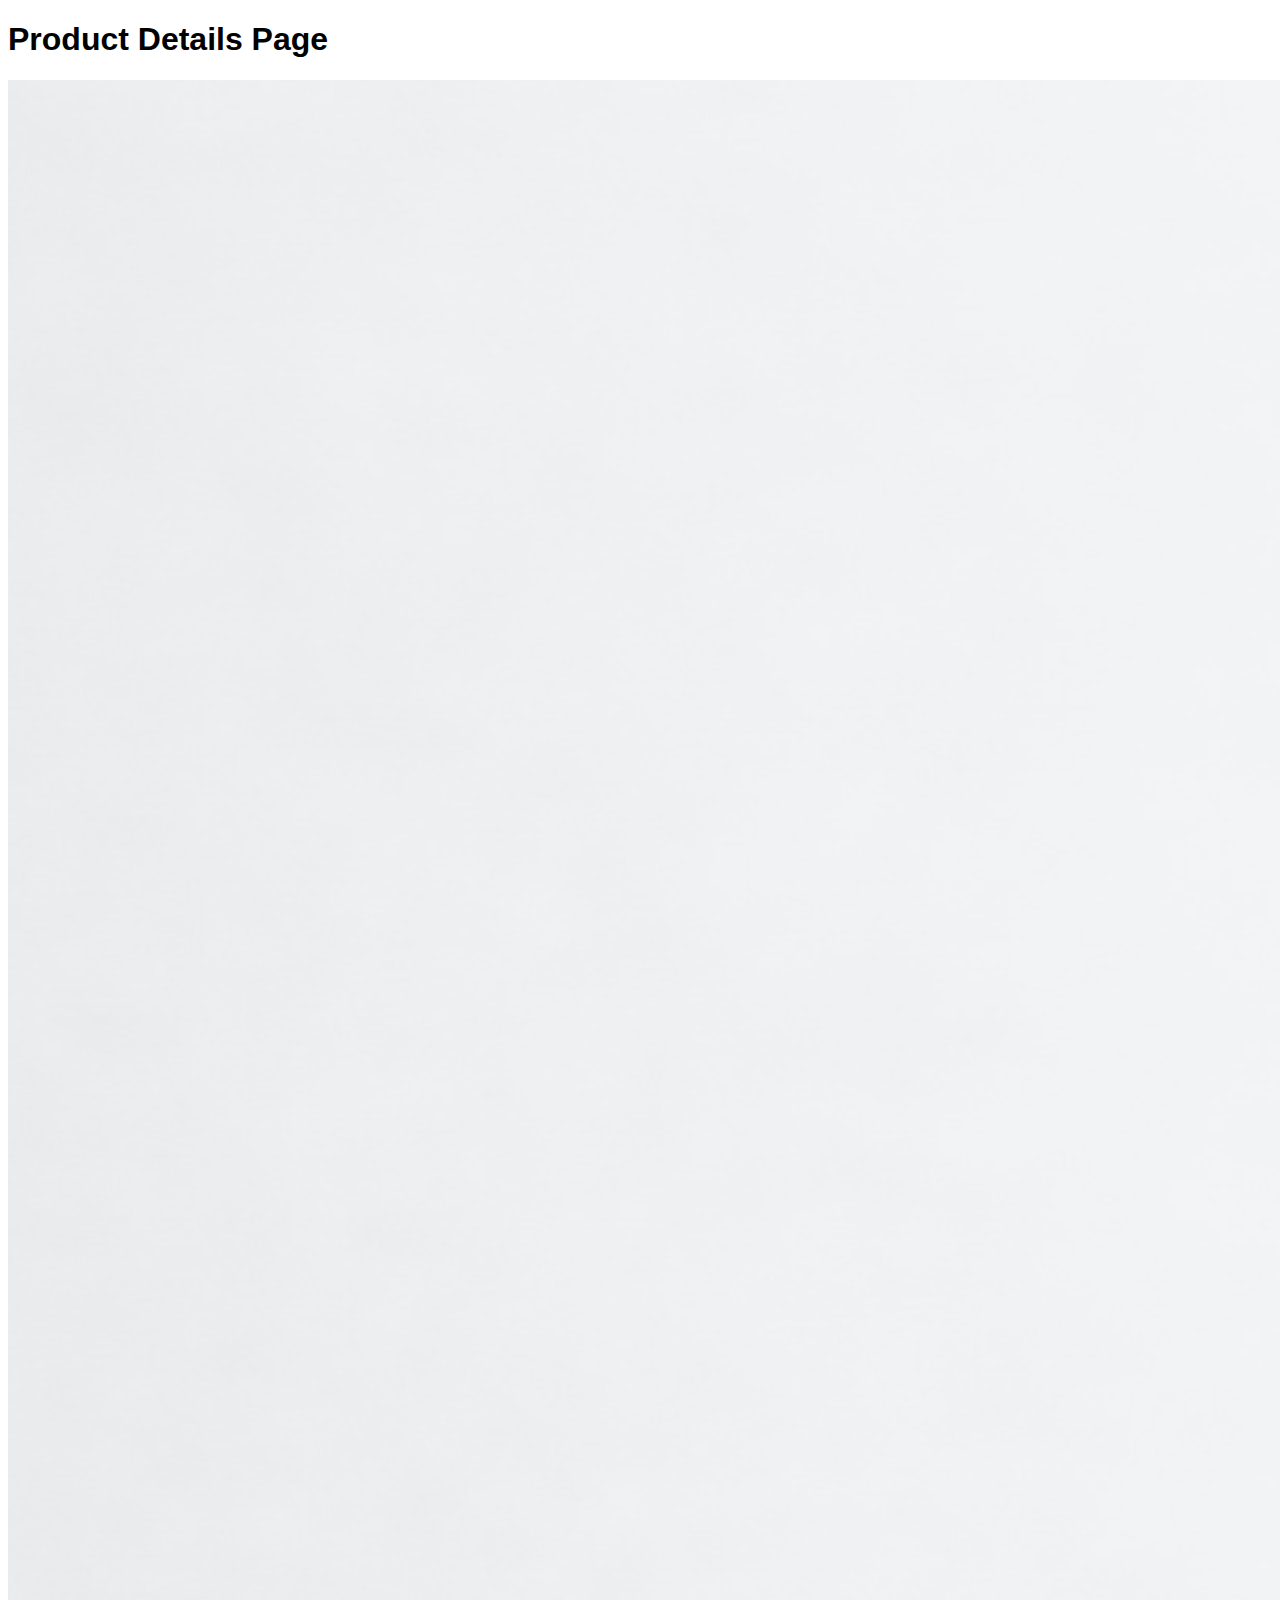
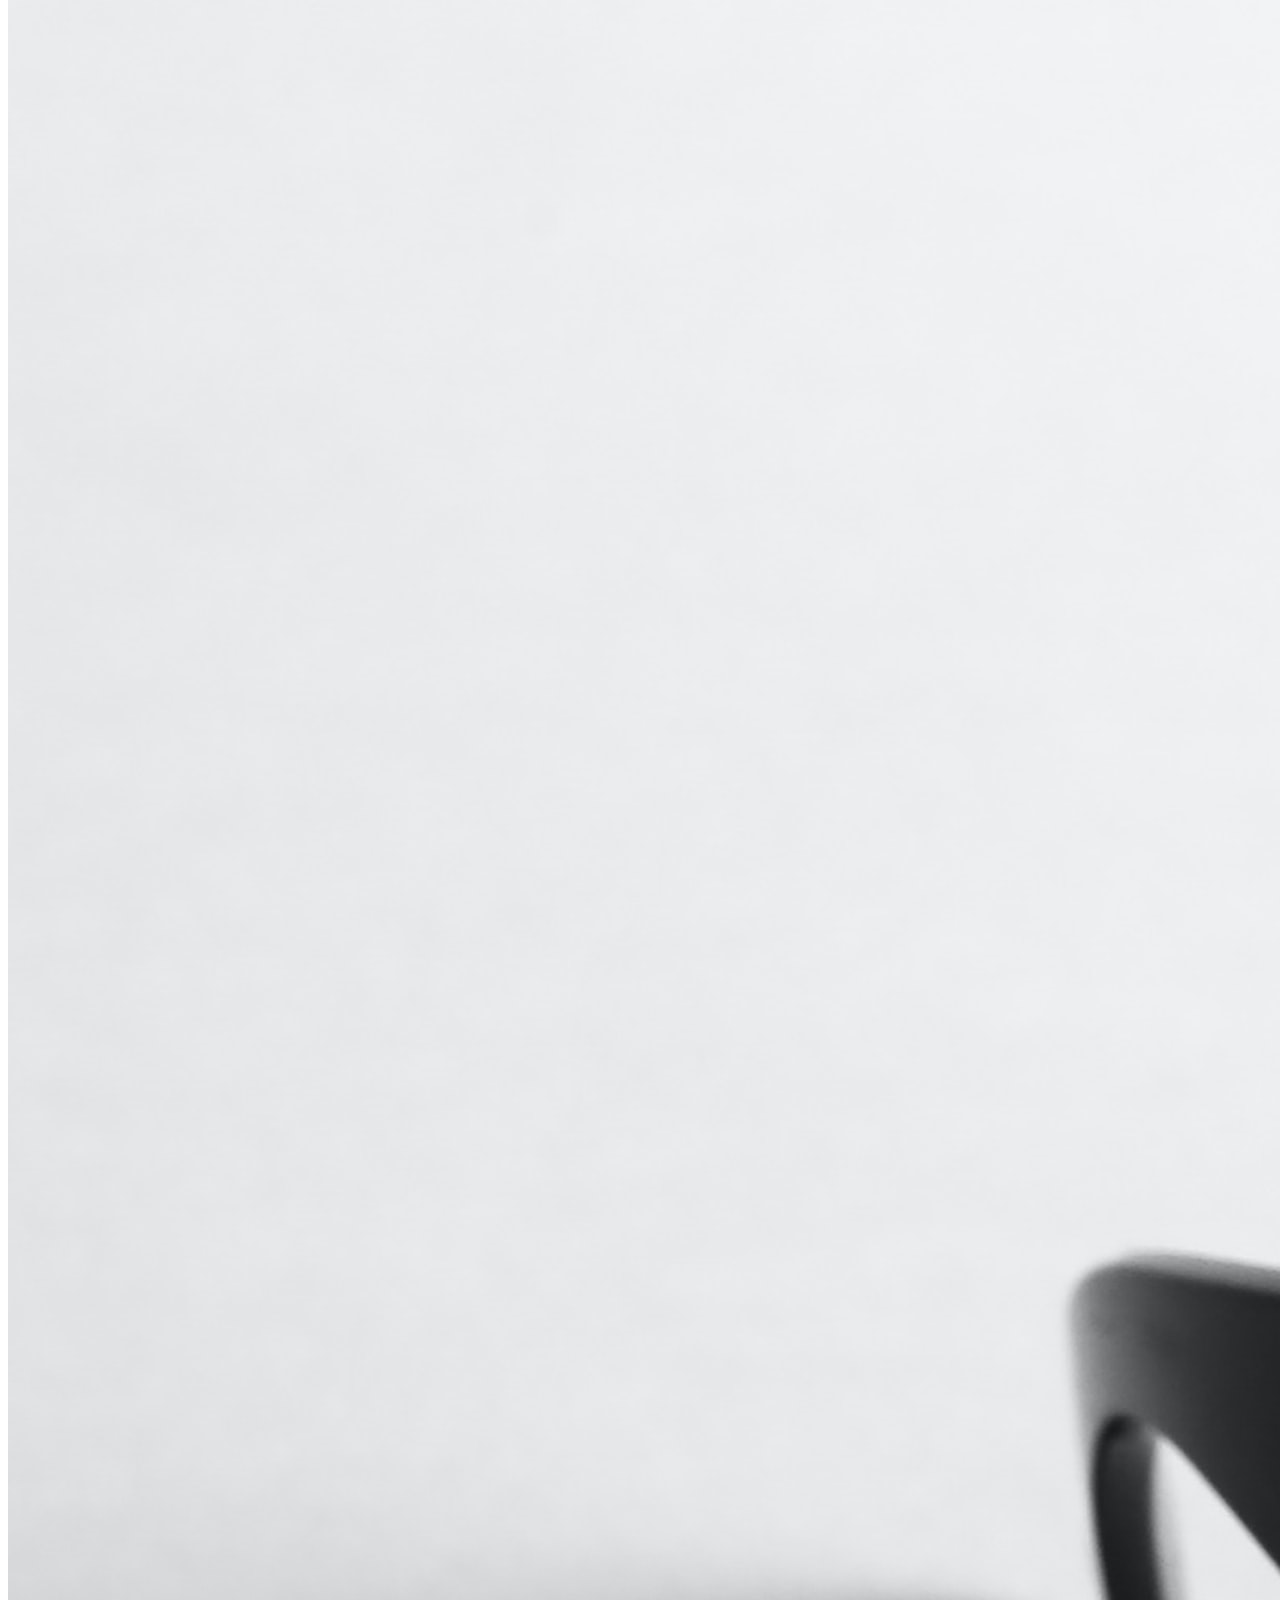
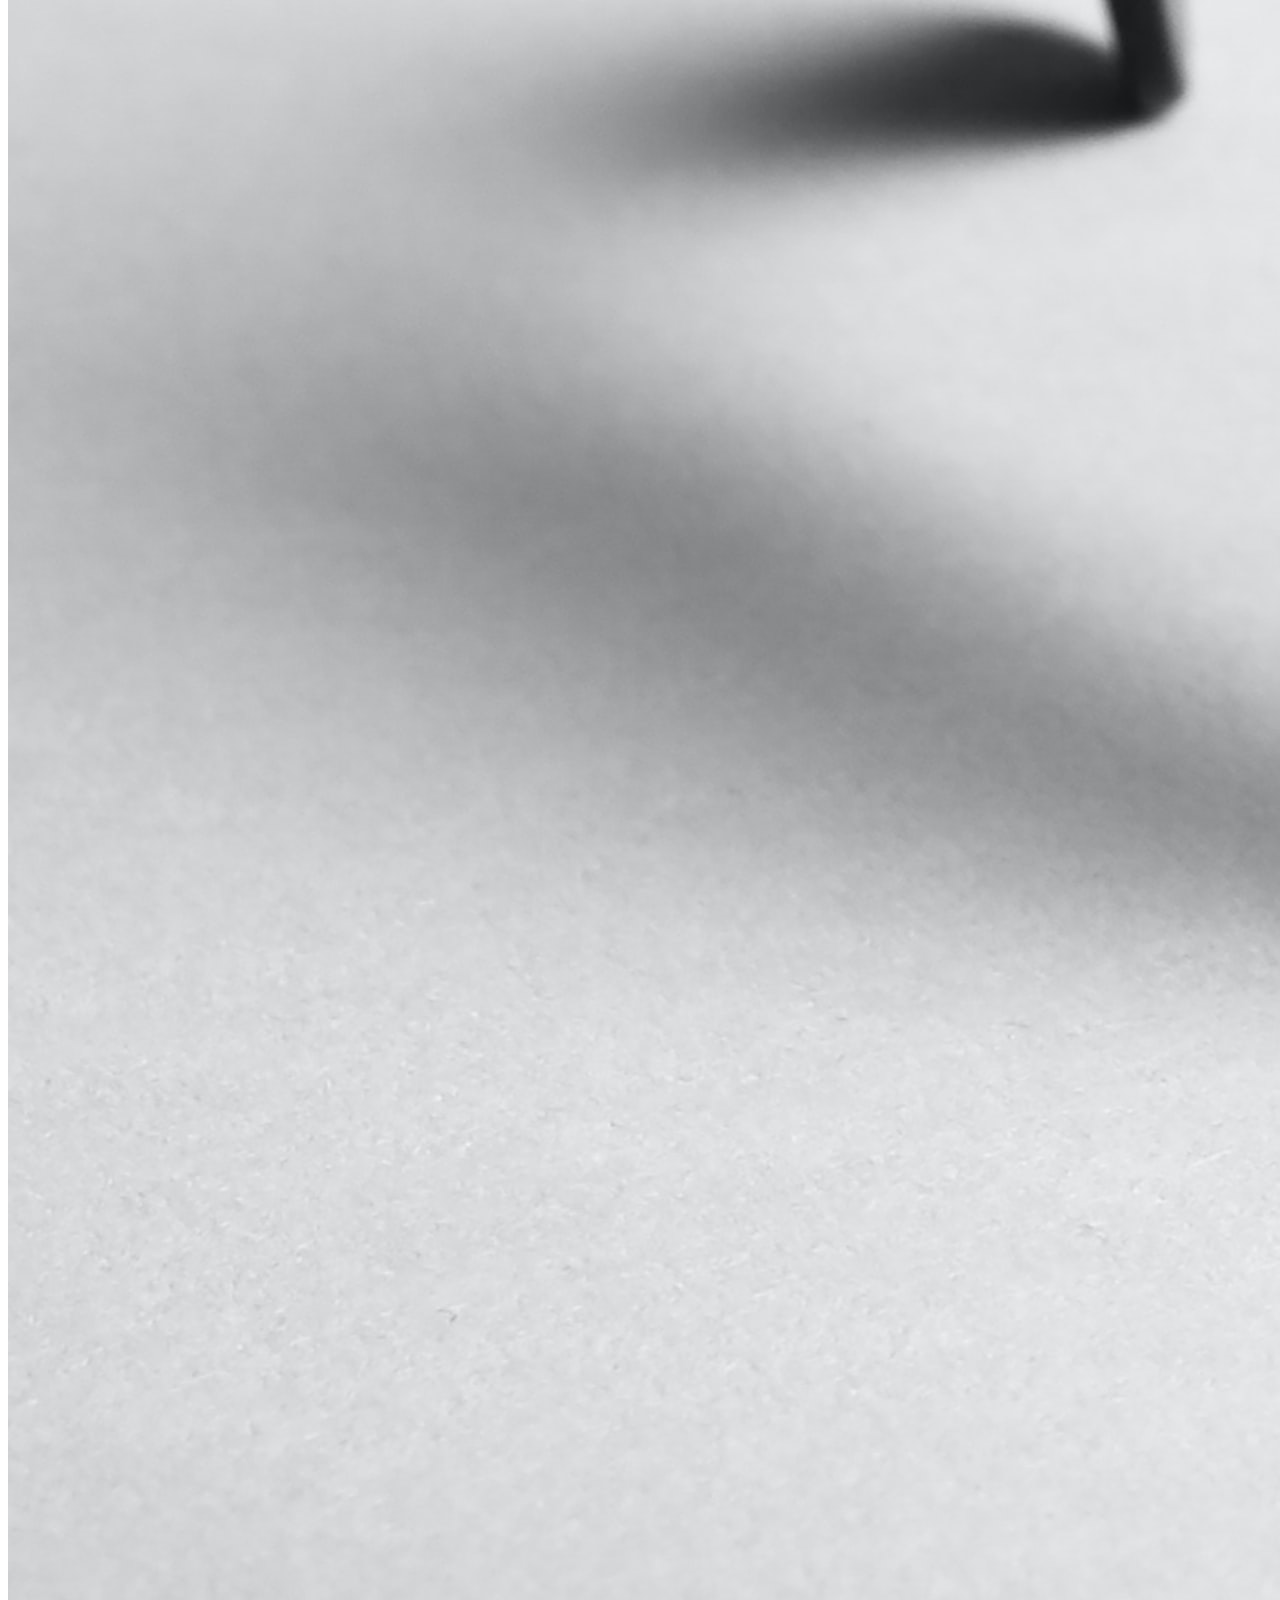
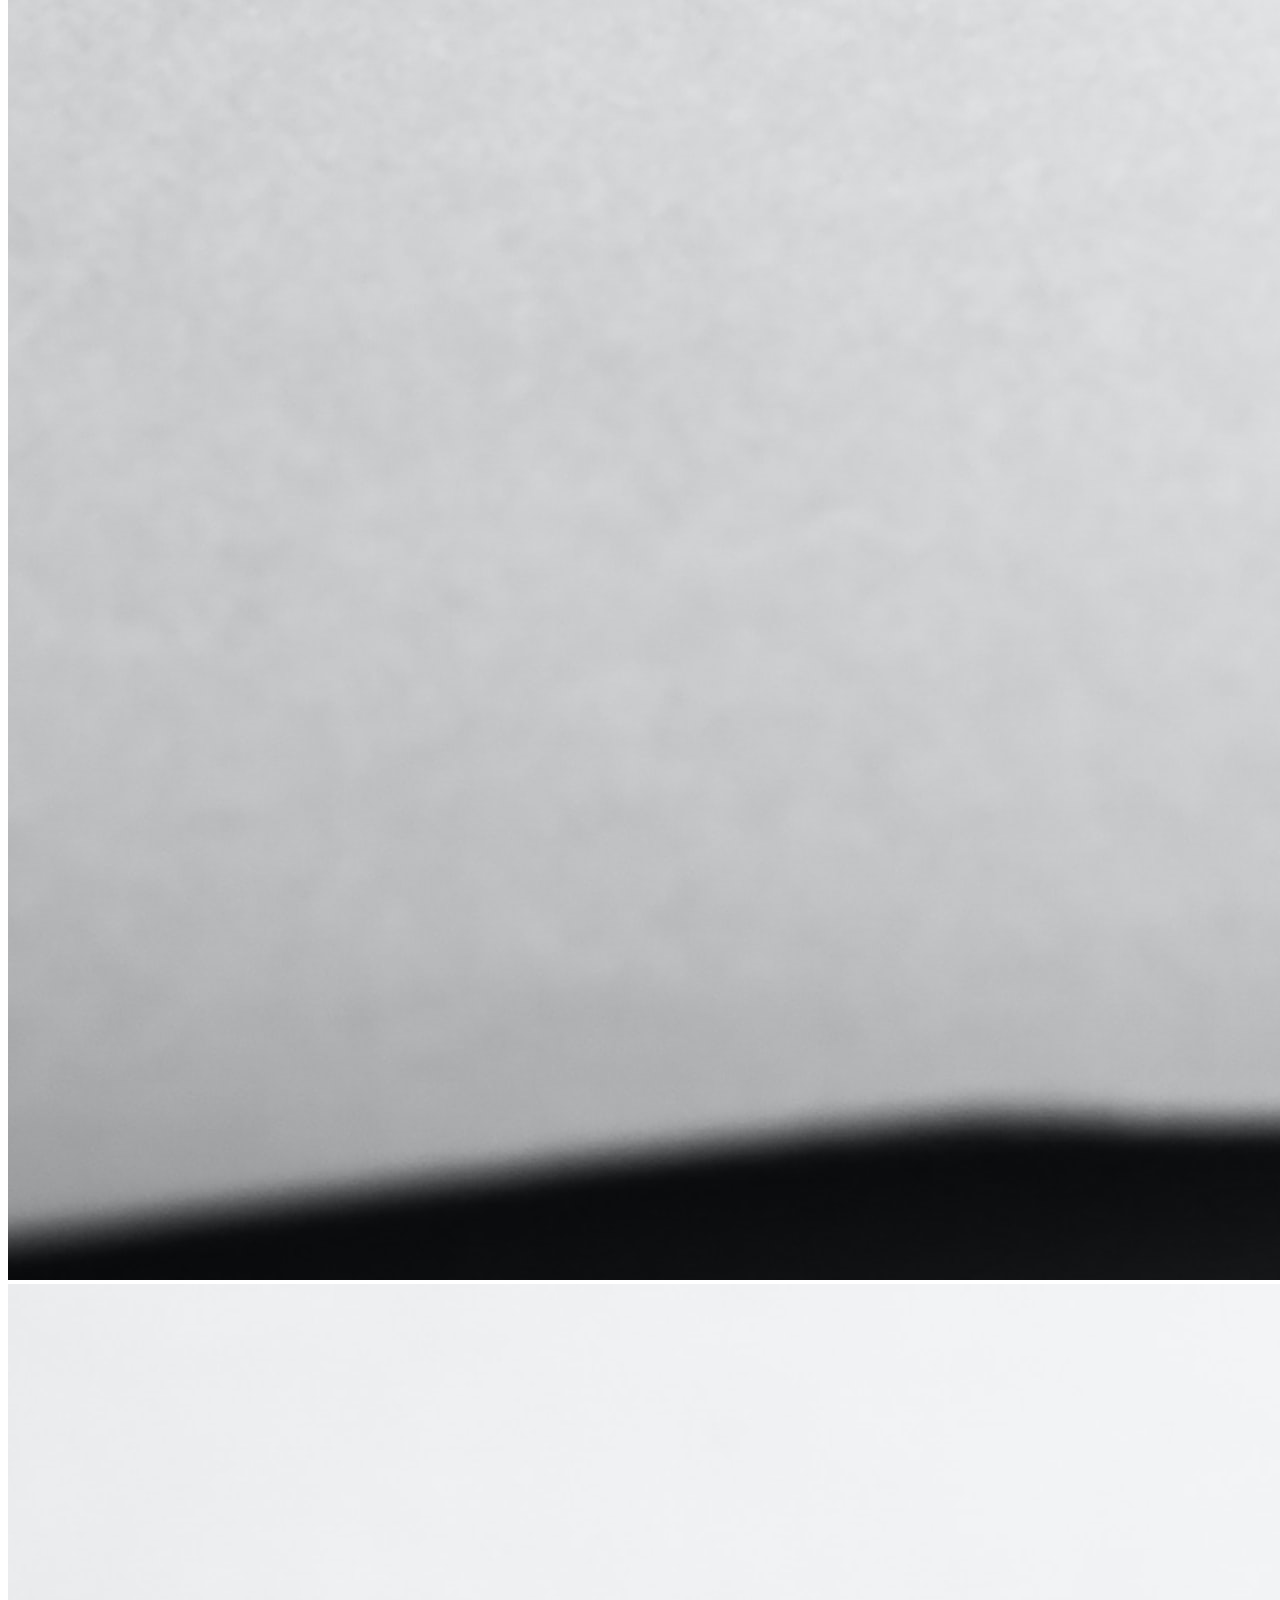
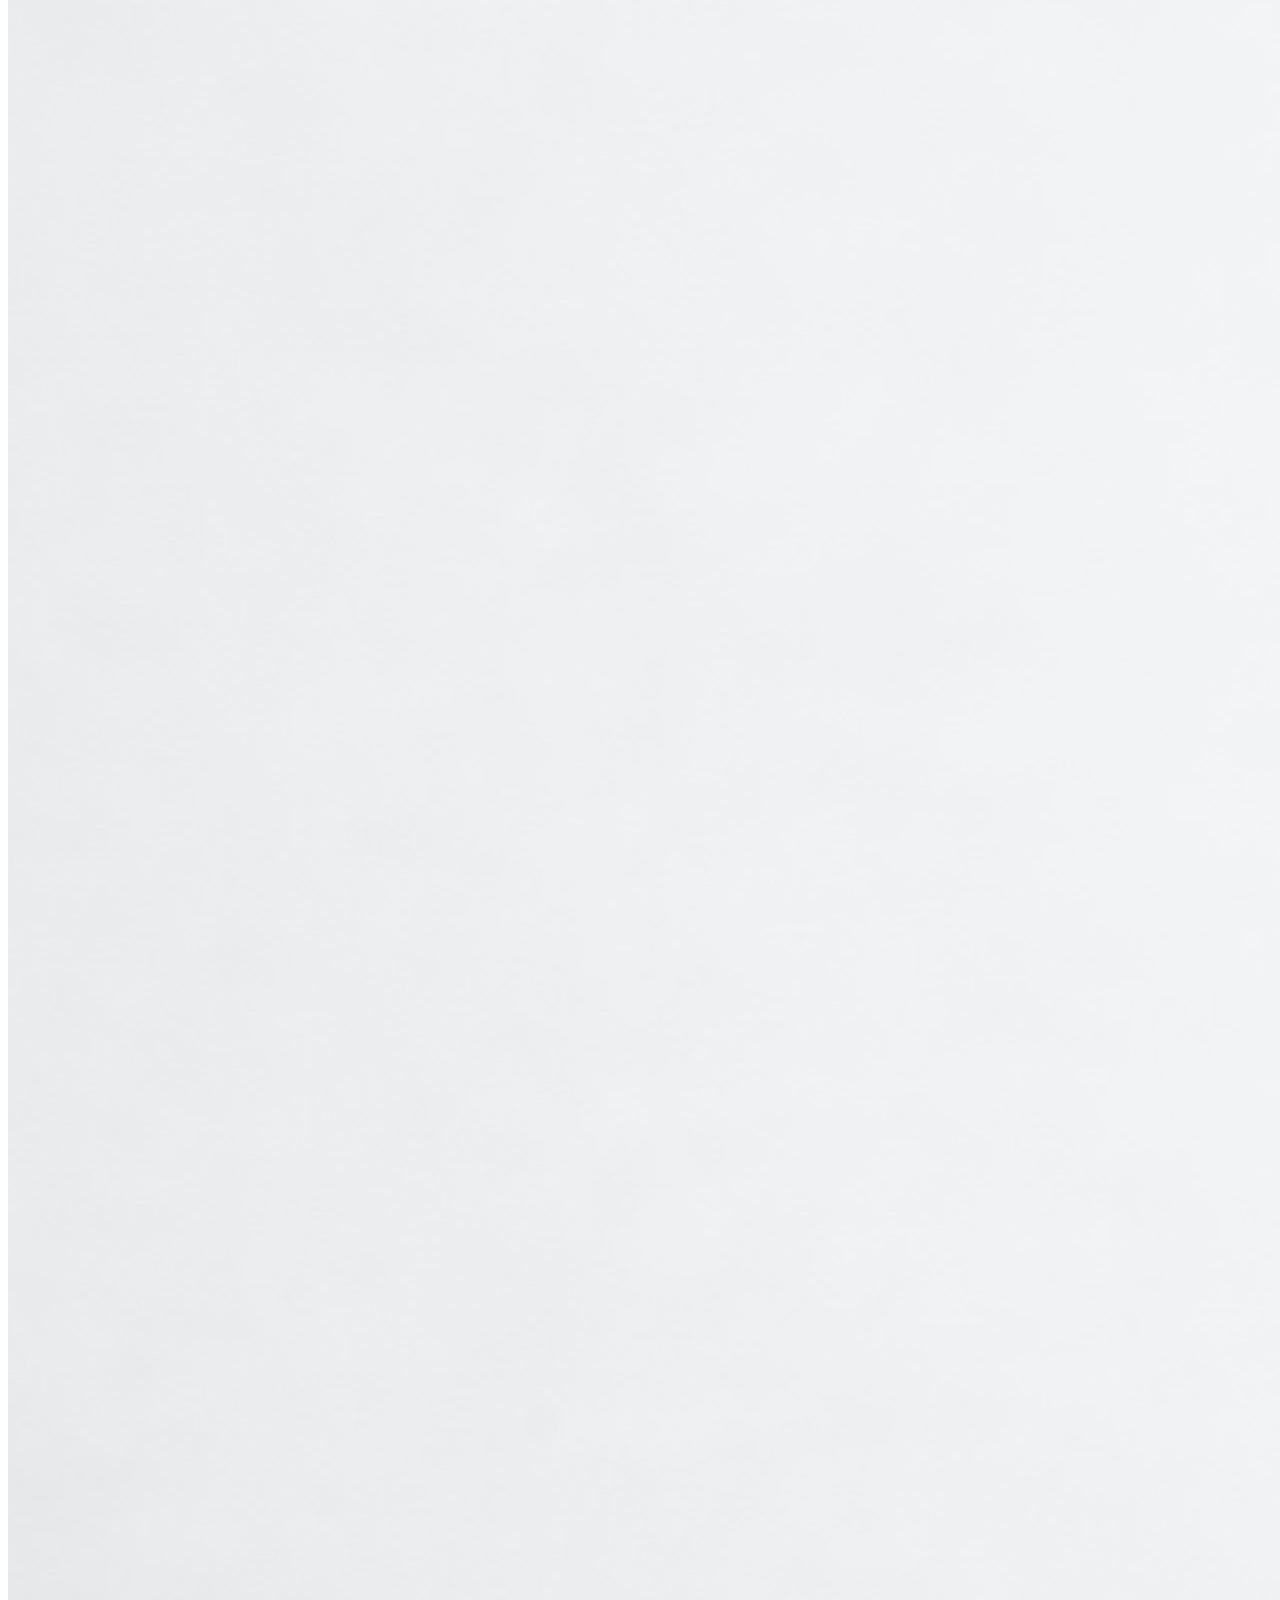
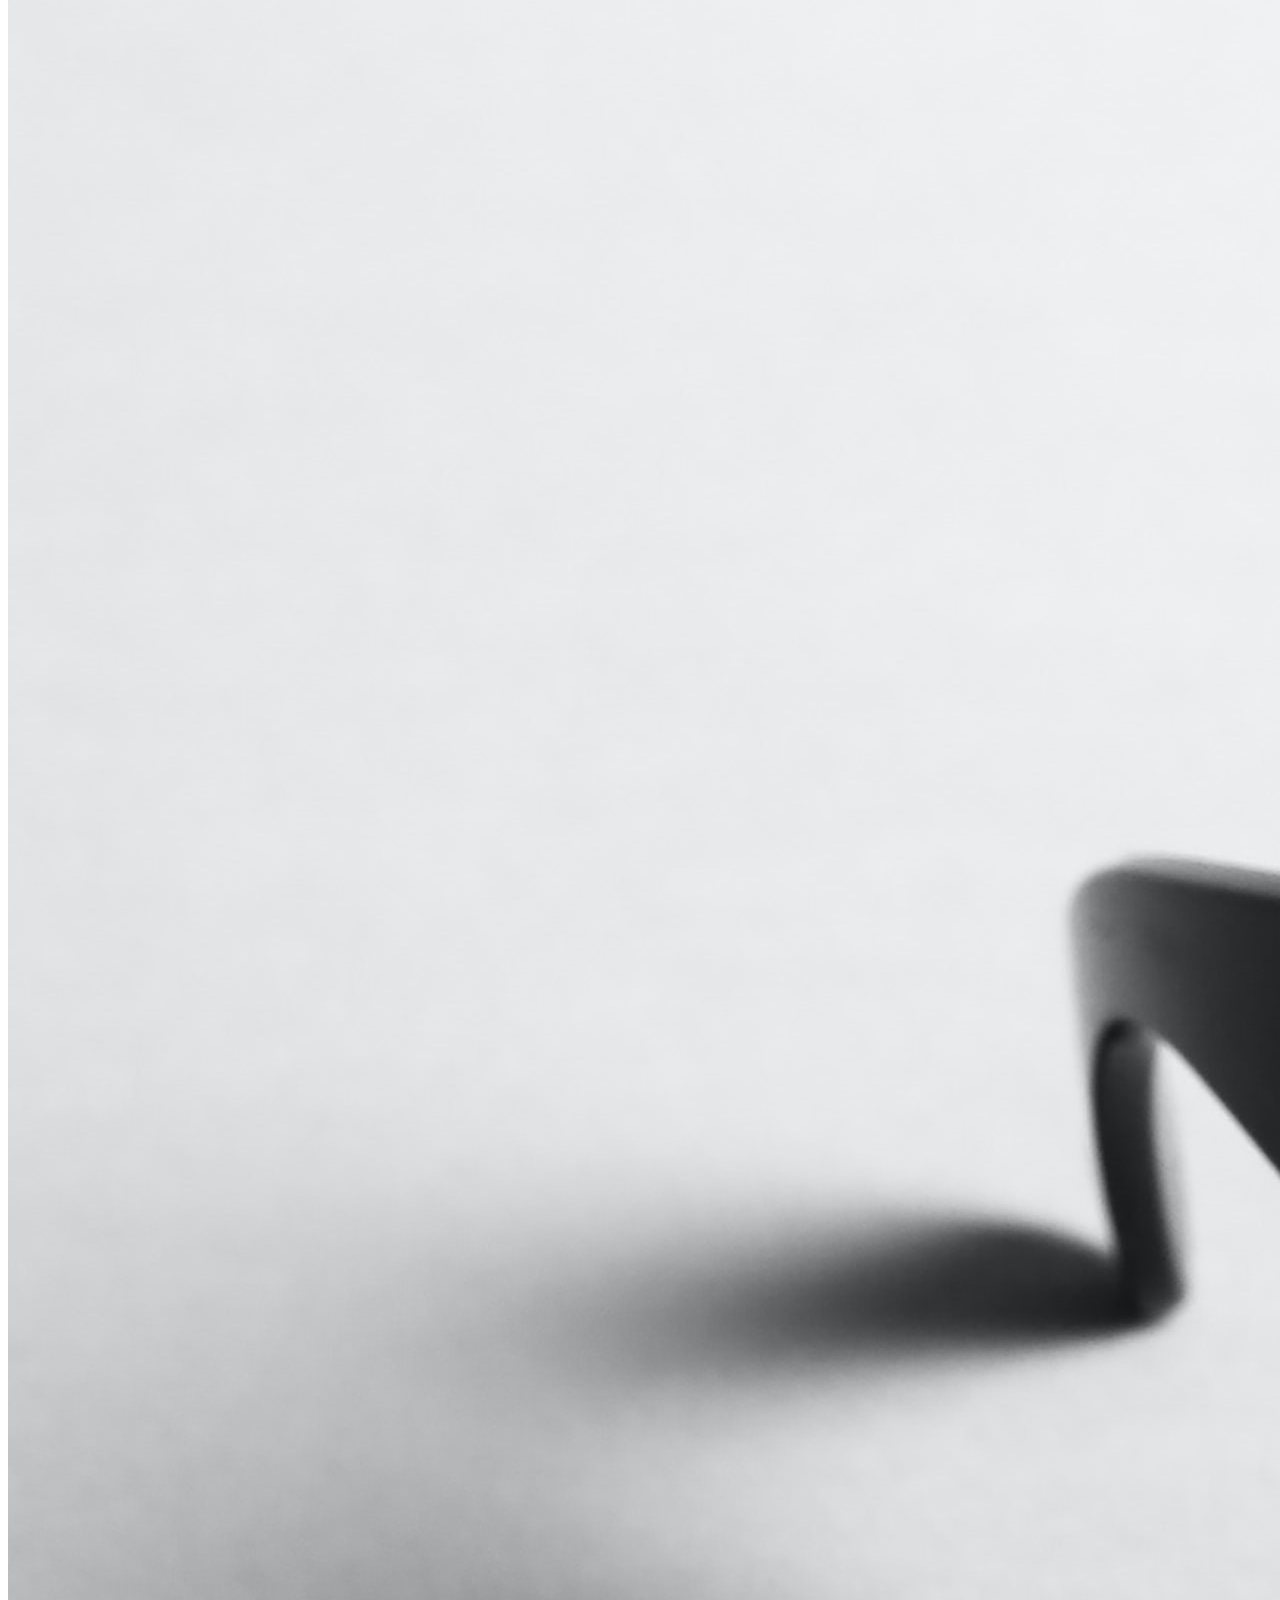
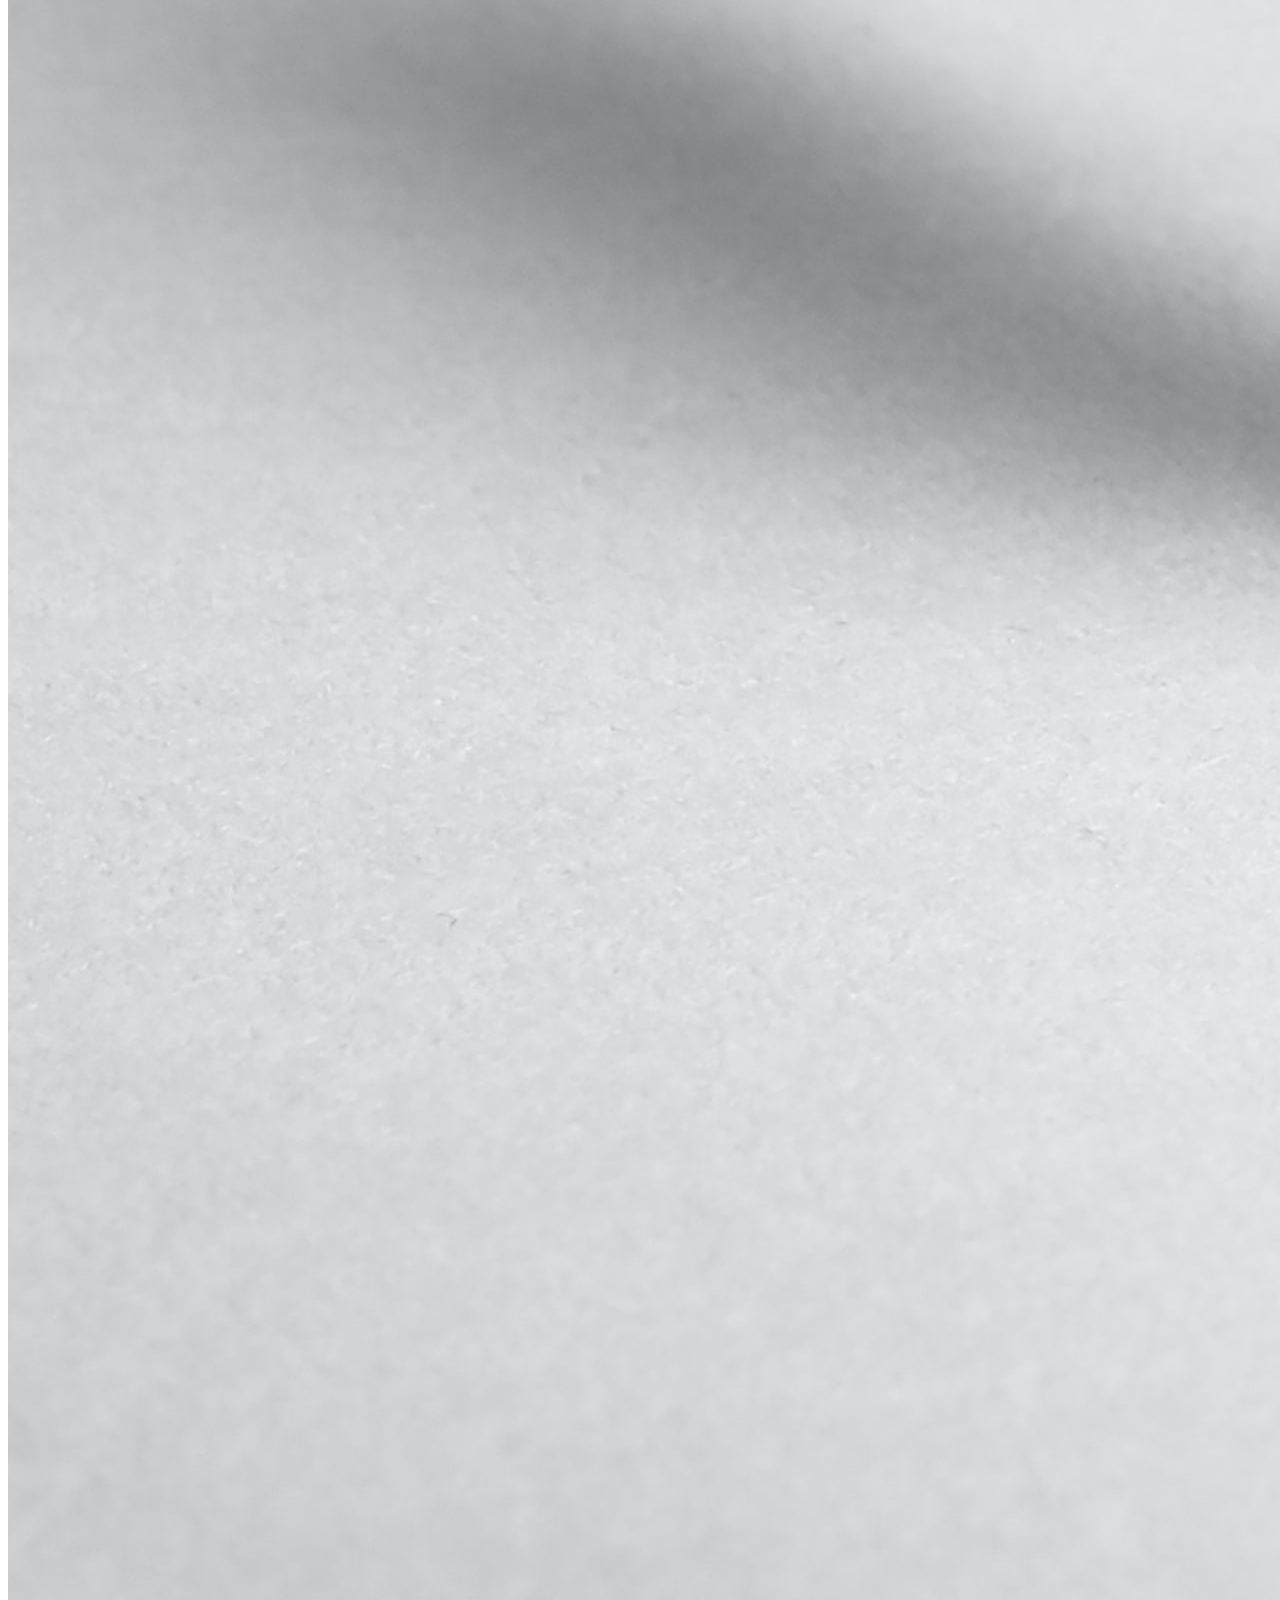
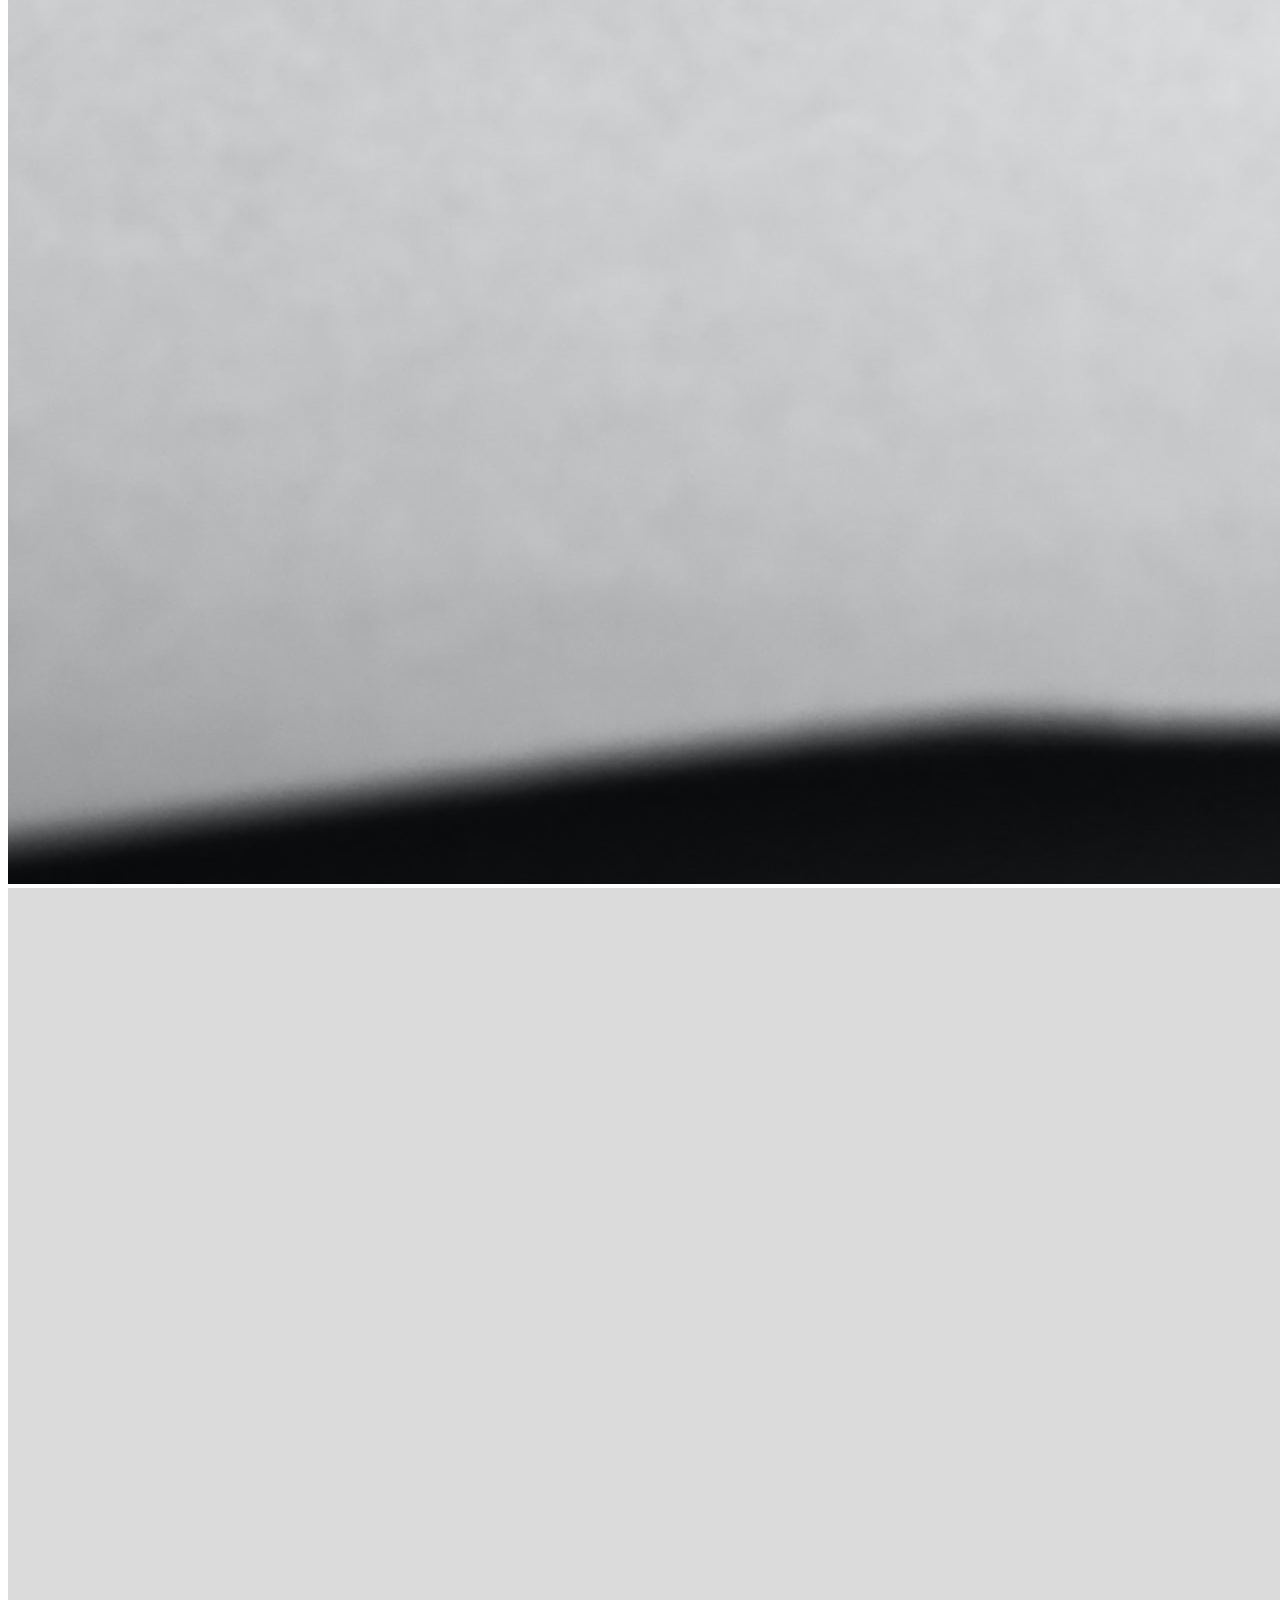
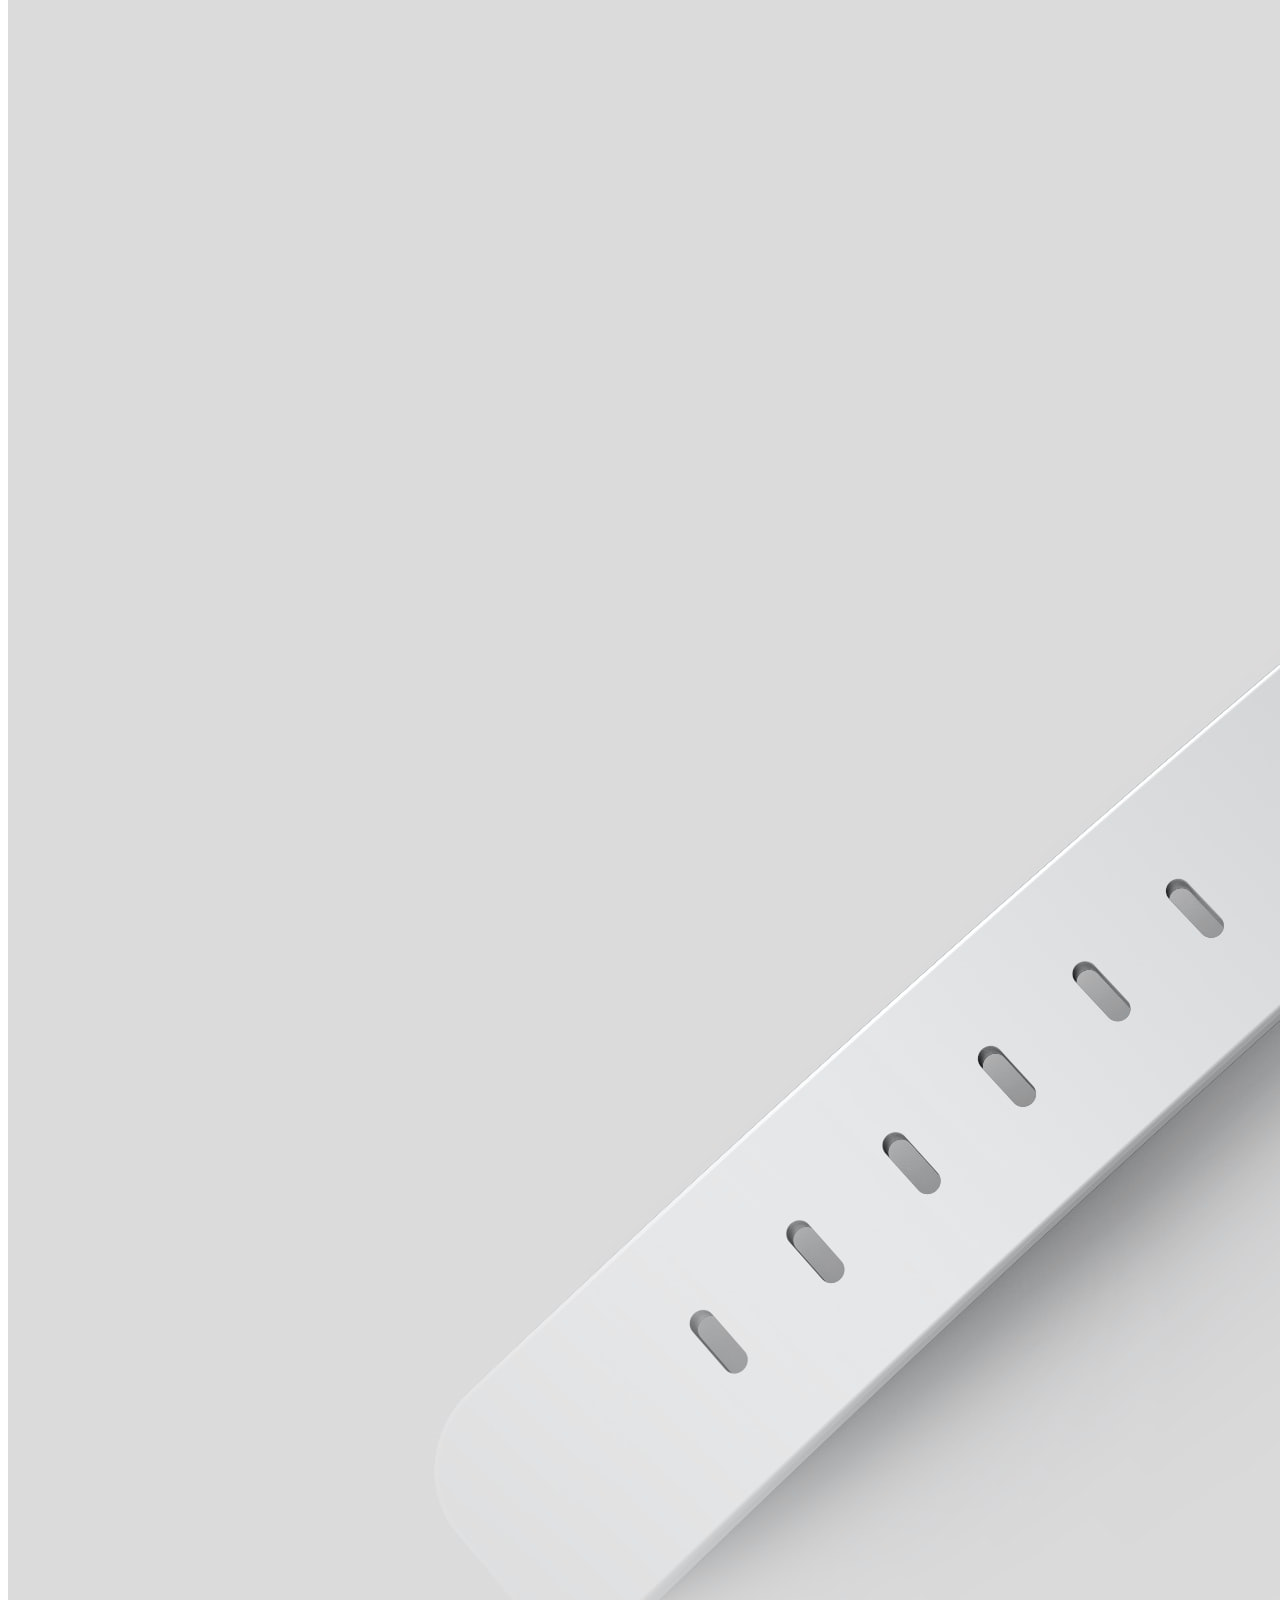
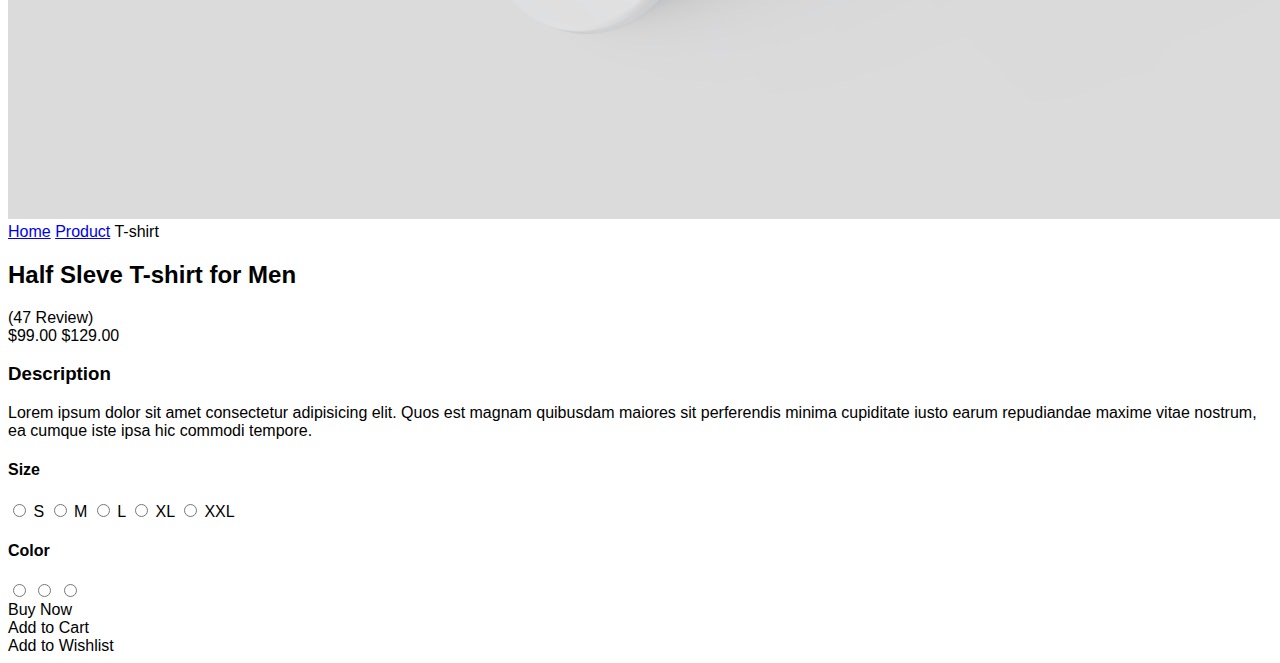
==== index.html @ 294a8d90 "project created" ====
<!DOCTYPE html>
<html>

<head>
  <meta charset="UTF-8" />
  <title>Product Details Page</title>
  <link rel="stylesheet" type="text/css" href="./assets/styles/main.css" />
</head>

<body>
  <header>
    <h1>Product Details Page</h1>
  </header>
  <!-- <main>
      <section class="images">
        <img src="./assets/images/sunglass.jpg" alt="Product 1 Image" />
        <img src="./assets/images/watch.jpg" alt="Product 2 Image" />
      </section>
      <section class="description">
        <h2>Product Description</h2>
        <p>
          Lorem ipsum dolor sit amet, consectetur adipiscing elit. Sed euismod
          euismod turpis in suscipit. Proin hendrerit, est ac faucibus accumsan,
          lorem est laoreet lectus, vitae facilisis quam massa id magna.
        </p>
      </section>
      <section class="reviews">
        <h2>Product Reviews</h2>
        <div id="reviews-container"></div>
        <form>
          <textarea id="review-input"></textarea>
          <button id="submit-review">Submit Review</button>
        </form>
      </section>
    </main>
    <section>
      <button class="open-button" onclick="openForm()">Chat</button> -->
  <!-- <button id="chat-button">Chat</button>
      <div class="chat-popup" id="myForm">
        <form action="/action_page.php" class="form-container">
          <h1>Chat</h1>

          <label for="msg"><b>Message</b></label>
          <textarea placeholder="Type message.." name="msg" required></textarea>

          <button type="submit" class="btn">Send</button>
          <button type="button" class="btn cancel" onclick="closeForm()">
            Close
          </button>
        </form>
      </div>
    </section>
    <footer>
      <button id="chat-button">Chat</button>
    </footer>  -->

  <body>
    <div class="container">
      <div class="single-product">
        <div class="row">
          <div class="col-6">
            <div class="product-image">
              <div class="product-image-main">
                <img src="./assets/images/sunglass.jpg" alt="" id="product-main-image">
              </div>
              <div class="product-image-slider">
                <img src="./assets/images/sunglass.jpg" alt="" class="image-list">
                <img src="./assets/images/watch.jpg" alt="" class="image-list">
            
              </div>
            </div>
          </div>
          <div class="col-6">
            <div class="breadcrumb">
              <span><a href="#">Home</a></span>
              <span><a href="#">Product</a></span>
              <span class="active">T-shirt</span>
            </div>

            <div class="product">
              <div class="product-title">
                <h2>Half Sleve T-shirt for Men</h2>
              </div>
              <div class="product-rating">
                <span><i class="bx bxs-star"></i></span>
                <span><i class="bx bxs-star"></i></span>
                <span><i class="bx bxs-star"></i></span>
                <span><i class="bx bxs-star"></i></span>
                <span><i class="bx bxs-star"></i></span>
                <span class="review">(47 Review)</span>
              </div>
              <div class="product-price">
                <span class="offer-price">$99.00</span>
                <span class="sale-price">$129.00</span>
              </div>

              <div class="product-details">
                <h3>Description</h3>
                <p>Lorem ipsum dolor sit amet consectetur adipisicing elit. Quos est magnam quibusdam maiores sit
                  perferendis minima cupiditate iusto earum repudiandae maxime vitae nostrum, ea cumque iste ipsa hic
                  commodi tempore.</p>
              </div>
              <div class="product-size">
                <h4>Size</h4>
                <div class="size-layout">
                  <input type="radio" name="size" value="S" id="1" class="size-input">
                  <label for="1" class="size">S</label>

                  <input type="radio" name="size" value="M" id="2" class="size-input">
                  <label for="2" class="size">M</label>

                  <input type="radio" name="size" value="L" id="3" class="size-input">
                  <label for="3" class="size">L</label>

                  <input type="radio" name="size" value="XL" id="4" class="size-input">
                  <label for="4" class="size">XL</label>

                  <input type="radio" name="size" value="XXL" id="5" class="size-input">
                  <label for="5" class="size">XXL</label>
                </div>
              </div>
              <div class="product-color">
                <h4>Color</h4>
                <div class="color-layout">
                  <input type="radio" name="color" value="black" class="color-input">
                  <label for="black" class="black"></label>
                  <input type="radio" name="color" value="red" class="color-input">
                  <label for="red" class="red"></label>

                  <input type="radio" name="color" value="blue" class="color-input">
                  <label for="blue" class="blue"></label>
                </div>
              </div>
              <span class="divider"></span>

              <div class="product-btn-group">
                <div class="button buy-now"><i class='bx bxs-zap'></i> Buy Now</div>
                <div class="button add-cart"><i class='bx bxs-cart'></i> Add to Cart</div>
                <div class="button heart"><i class='bx bxs-heart'></i> Add to Wishlist</div>
              </div>
            </div>
          </div>
        </div>
      </div>
    </div>
    <script src="./src/scripts/main.js"></script>
    <!-- <script>
      function openForm() {
        document.getElementById("myForm").style.display = "block";
      }

      function closeForm() {
        document.getElementById("myForm").style.display = "none";
      }
    </script> -->
  </body>

</html>
---- assets/styles/main.css ----
.images {
  display: flex;

  justify-content: space-between;
}

.images img {
  width: 45%;
  object-fit: cover;
}

.reviews {
  margin-top: 50px;
}
#review-input {
  width: 350px;
}
#chat-button {
  position: fixed;
  bottom: 20px;
  right: 20px;
}

body {
  font-family: Arial, Helvetica, sans-serif;
}
* {
  box-sizing: border-box;
}

/* Button used to open the chat form - fixed at the bottom of the page */
.open-button {
  background-color: #555;
  color: white;
  padding: 16px 20px;
  border: none;
  cursor: pointer;
  opacity: 0.8;
  position: fixed;
  bottom: 23px;
  right: 28px;
  width: 280px;
}

/* The popup chat - hidden by default */
.chat-popup {
  display: none;
  position: fixed;
  bottom: 0;
  right: 15px;
  border: 3px solid #f1f1f1;
  z-index: 9;
}

/* Add styles to the form container */
.form-container {
  max-width: 300px;
  padding: 10px;
  background-color: white;
}

/* Full-width textarea */
.form-container textarea {
  width: 100%;
  padding: 15px;
  margin: 5px 0 22px 0;
  border: none;
  background: #f1f1f1;
  resize: none;
  min-height: 200px;
}

/* When the textarea gets focus, do something */
.form-container textarea:focus {
  background-color: #ddd;
  outline: none;
}

/* Set a style for the submit/send button */
.form-container .btn {
  background-color: #04aa6d;
  color: white;
  padding: 16px 20px;
  border: none;
  cursor: pointer;
  width: 100%;
  margin-bottom: 10px;
  opacity: 0.8;
}

/* Add a red background color to the cancel button */
.form-container .cancel {
  background-color: red;
}

/* Add some hover effects to buttons */
.form-container .btn:hover,
.open-button:hover {
  opacity: 1;
}
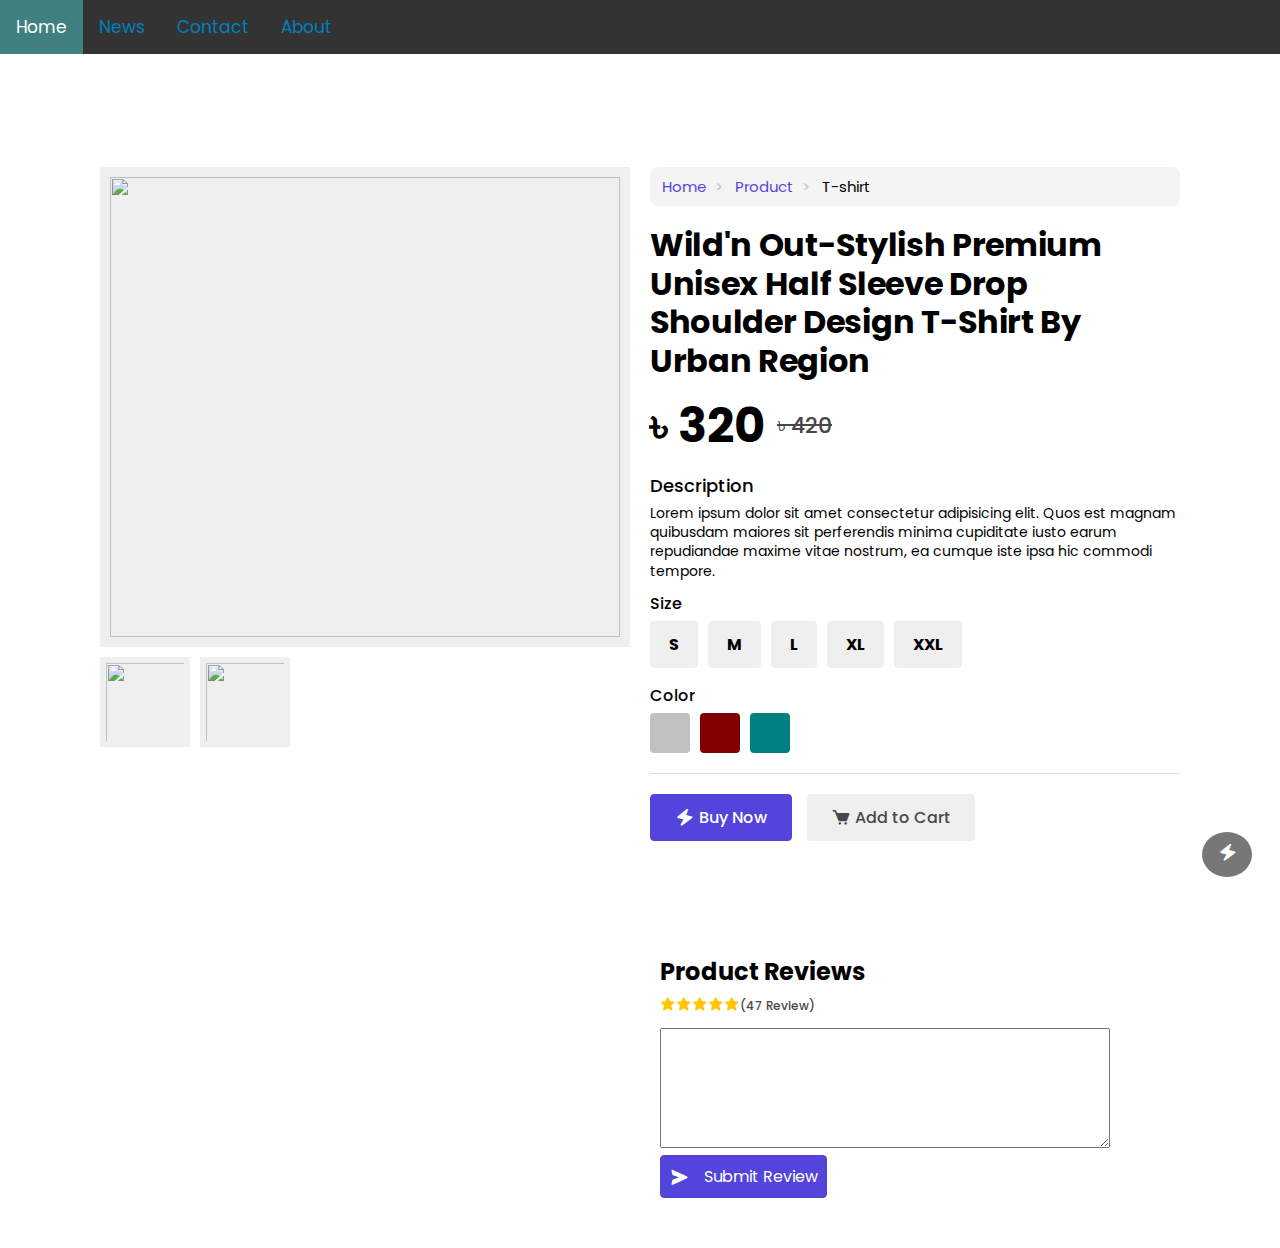
==== commit 2e1ccea0: "review chat and dashboard added" ====
--- a/index.html
+++ b/index.html
@@ -1,158 +1,225 @@
 <!DOCTYPE html>
 <html>
-
-<head>
-  <meta charset="UTF-8" />
-  <title>Product Details Page</title>
-  <link rel="stylesheet" type="text/css" href="./assets/styles/main.css" />
-</head>
-
-<body>
-  <header>
-    <h1>Product Details Page</h1>
-  </header>
-  <!-- <main>
-      <section class="images">
-        <img src="./assets/images/sunglass.jpg" alt="Product 1 Image" />
-        <img src="./assets/images/watch.jpg" alt="Product 2 Image" />
-      </section>
-      <section class="description">
-        <h2>Product Description</h2>
-        <p>
-          Lorem ipsum dolor sit amet, consectetur adipiscing elit. Sed euismod
-          euismod turpis in suscipit. Proin hendrerit, est ac faucibus accumsan,
-          lorem est laoreet lectus, vitae facilisis quam massa id magna.
-        </p>
-      </section>
-      <section class="reviews">
-        <h2>Product Reviews</h2>
-        <div id="reviews-container"></div>
-        <form>
-          <textarea id="review-input"></textarea>
-          <button id="submit-review">Submit Review</button>
-        </form>
-      </section>
-    </main>
-    <section>
-      <button class="open-button" onclick="openForm()">Chat</button> -->
-  <!-- <button id="chat-button">Chat</button>
-      <div class="chat-popup" id="myForm">
-        <form action="/action_page.php" class="form-container">
-          <h1>Chat</h1>
-
-          <label for="msg"><b>Message</b></label>
-          <textarea placeholder="Type message.." name="msg" required></textarea>
-
-          <button type="submit" class="btn">Send</button>
-          <button type="button" class="btn cancel" onclick="closeForm()">
-            Close
-          </button>
-        </form>
+  <head>
+    <meta charset="UTF-8" />
+    <title>Product Details Page</title>
+    <link rel="stylesheet" type="text/css" href="./assets/styles/main.css" />
+    <link rel="stylesheet" type="text/css" href="./assets/styles/navbar.css" />
+  
+    <link rel="stylesheet" type="text/css" href="./assets/styles/chatbot.css" />
+    <link
+      href="https://unpkg.com/boxicons@2.1.2/css/boxicons.min.css"
+      rel="stylesheet"
+    />
+  </head>
+
+  <body>
+    <header>
+      <div class="topnav">
+        <a class="active" href="#home">Home</a>
+        <a href="#news">News</a>
+        <a href="#contact">Contact</a>
+        <a href="#about">About</a>
       </div>
-    </section>
-    <footer>
-      <button id="chat-button">Chat</button>
-    </footer>  -->
-
-  <body>
-    <div class="container">
-      <div class="single-product">
-        <div class="row">
-          <div class="col-6">
-            <div class="product-image">
-              <div class="product-image-main">
-                <img src="./assets/images/sunglass.jpg" alt="" id="product-main-image">
+    </header>
+    <main>
+      <!-- Product Details Section -->
+      <section class="container">
+        <section class="single-product">
+          <div class="row">
+            <div class="col-6">
+              <div class="product-image">
+                <div class="product-image-main">
+                  <img
+                    src="https://static.aadi.com.bd/__sized__/products/16186-98850-t-shirt-urban-region-213292-1-thumbnail-1080x1080-70.jpg"
+                    alt=""
+                    id="product-main-image"
+                  />
+                </div>
+                <div class="product-image-slider">
+                  <img
+                    src="https://static.aadi.com.bd/__sized__/products/16186-98850-t-shirt-urban-region-213296-1-thumbnail-1080x1080-70.jpg"
+                    alt=""
+                    class="image-list"
+                  />
+                  <img
+                    src="https://static.aadi.com.bd/__sized__/products/16186-98850-t-shirt-urban-region-213292-1-thumbnail-1080x1080-70.jpg"
+                    alt=""
+                    class="image-list"
+                  />
+                </div>
               </div>
-              <div class="product-image-slider">
-                <img src="./assets/images/sunglass.jpg" alt="" class="image-list">
-                <img src="./assets/images/watch.jpg" alt="" class="image-list">
-            
+            </div>
+            <div class="col-6">
+              <div class="breadcrumb">
+                <span><a href="#">Home</a></span>
+                <span><a href="#">Product</a></span>
+                <span class="active">T-shirt</span>
+              </div>
+
+              <div class="product">
+                <div class="product-title">
+                  <h2>
+                    Wild'n Out-Stylish Premium Unisex Half Sleeve Drop Shoulder
+                    Design T-Shirt By Urban Region
+                  </h2>
+                </div>
+
+                <div class="product-price">
+                  <span class="offer-price">৳ 320</span>
+                  <span class="sale-price">৳ 420</span>
+                </div>
+
+                <div class="product-details">
+                  <h3>Description</h3>
+                  <p>
+                    Lorem ipsum dolor sit amet consectetur adipisicing elit.
+                    Quos est magnam quibusdam maiores sit perferendis minima
+                    cupiditate iusto earum repudiandae maxime vitae nostrum, ea
+                    cumque iste ipsa hic commodi tempore.
+                  </p>
+                </div>
+                <div class="product-size">
+                  <h4>Size</h4>
+                  <div class="size-layout">
+                    <input
+                      type="radio"
+                      name="size"
+                      value="S"
+                      id="1"
+                      class="size-input"
+                    />
+                    <label for="1" class="size">S</label>
+
+                    <input
+                      type="radio"
+                      name="size"
+                      value="M"
+                      id="2"
+                      class="size-input"
+                    />
+                    <label for="2" class="size">M</label>
+
+                    <input
+                      type="radio"
+                      name="size"
+                      value="L"
+                      id="3"
+                      class="size-input"
+                    />
+                    <label for="3" class="size">L</label>
+
+                    <input
+                      type="radio"
+                      name="size"
+                      value="XL"
+                      id="4"
+                      class="size-input"
+                    />
+                    <label for="4" class="size">XL</label>
+
+                    <input
+                      type="radio"
+                      name="size"
+                      value="XXL"
+                      id="5"
+                      class="size-input"
+                    />
+                    <label for="5" class="size">XXL</label>
+                  </div>
+                </div>
+                <div class="product-color">
+                  <h4>Color</h4>
+                  <div class="color-layout">
+                    <input
+                      type="radio"
+                      name="color"
+                      value="black"
+                      class="color-input"
+                    />
+                    <label for="black" class="black"></label>
+                    <input
+                      type="radio"
+                      name="color"
+                      value="red"
+                      class="color-input"
+                    />
+                    <label for="red" class="red"></label>
+
+                    <input
+                      type="radio"
+                      name="color"
+                      value="blue"
+                      class="color-input"
+                    />
+                    <label for="blue" class="blue"></label>
+                  </div>
+                </div>
+                <span class="divider"></span>
+
+                <div class="product-btn-group">
+                  <div id="get-data" class="button buy-now">
+                    <i class="bx bxs-zap"></i> Buy Now
+                  </div>
+                  <div class="button add-cart">
+                    <i class="bx bxs-cart"></i> Add to Cart
+                  </div>
+                </div>
               </div>
             </div>
           </div>
-          <div class="col-6">
-            <div class="breadcrumb">
-              <span><a href="#">Home</a></span>
-              <span><a href="#">Product</a></span>
-              <span class="active">T-shirt</span>
-            </div>
-
-            <div class="product">
-              <div class="product-title">
-                <h2>Half Sleve T-shirt for Men</h2>
-              </div>
-              <div class="product-rating">
-                <span><i class="bx bxs-star"></i></span>
-                <span><i class="bx bxs-star"></i></span>
-                <span><i class="bx bxs-star"></i></span>
-                <span><i class="bx bxs-star"></i></span>
-                <span><i class="bx bxs-star"></i></span>
-                <span class="review">(47 Review)</span>
-              </div>
-              <div class="product-price">
-                <span class="offer-price">$99.00</span>
-                <span class="sale-price">$129.00</span>
-              </div>
-
-              <div class="product-details">
-                <h3>Description</h3>
-                <p>Lorem ipsum dolor sit amet consectetur adipisicing elit. Quos est magnam quibusdam maiores sit
-                  perferendis minima cupiditate iusto earum repudiandae maxime vitae nostrum, ea cumque iste ipsa hic
-                  commodi tempore.</p>
-              </div>
-              <div class="product-size">
-                <h4>Size</h4>
-                <div class="size-layout">
-                  <input type="radio" name="size" value="S" id="1" class="size-input">
-                  <label for="1" class="size">S</label>
-
-                  <input type="radio" name="size" value="M" id="2" class="size-input">
-                  <label for="2" class="size">M</label>
-
-                  <input type="radio" name="size" value="L" id="3" class="size-input">
-                  <label for="3" class="size">L</label>
-
-                  <input type="radio" name="size" value="XL" id="4" class="size-input">
-                  <label for="4" class="size">XL</label>
-
-                  <input type="radio" name="size" value="XXL" id="5" class="size-input">
-                  <label for="5" class="size">XXL</label>
-                </div>
-              </div>
-              <div class="product-color">
-                <h4>Color</h4>
-                <div class="color-layout">
-                  <input type="radio" name="color" value="black" class="color-input">
-                  <label for="black" class="black"></label>
-                  <input type="radio" name="color" value="red" class="color-input">
-                  <label for="red" class="red"></label>
-
-                  <input type="radio" name="color" value="blue" class="color-input">
-                  <label for="blue" class="blue"></label>
-                </div>
-              </div>
-              <span class="divider"></span>
-
-              <div class="product-btn-group">
-                <div class="button buy-now"><i class='bx bxs-zap'></i> Buy Now</div>
-                <div class="button add-cart"><i class='bx bxs-cart'></i> Add to Cart</div>
-                <div class="button heart"><i class='bx bxs-heart'></i> Add to Wishlist</div>
-              </div>
-            </div>
+        </section>
+      </section>
+      <!-- Customer Review Section -->
+      <section class="reviews row">
+        <!-- Left Review Part -->
+        <div class="col-6"></div>
+
+        <!-- Right Review Part -->
+        <div>
+          <h2>Product Reviews</h2>
+          <div class="product-rating">
+            <span><i class="bx bxs-star"></i></span>
+            <span><i class="bx bxs-star"></i></span>
+            <span><i class="bx bxs-star"></i></span>
+            <span><i class="bx bxs-star"></i></span>
+            <span><i class="bx bxs-star"></i></span>
+            <span class="review">(47 Review)</span>
           </div>
+          <div id="reviews-container"></div>
+          <form>
+            <textarea style="height: 120px; width: 450px"></textarea>
+            <button class="product-btn-group submit-review button">
+              <i class="bx bxs-send"></i>Submit Review
+            </button>
+          </form>
         </div>
-      </div>
-    </div>
+      </section>
+      <!-- chatbot  -->
+      <section>
+        <button class="open-button" onclick="openForm()"><i class="bx bxs-zap"></i></button>
+
+        <div class="chat-popup" id="myForm">
+          <form action="/action_page.php" class="form-container">
+            <h1>Chat</h1>
+        
+            <label for="msg"><b>Message</b></label>
+            <textarea placeholder="Type message.." name="msg" required></textarea>
+        
+            <button type="submit" class="btn"><i class="bx bxs-send"></i>Send</button>
+            <button type="button" class="btn cancel" onclick="closeForm()">Close</button>
+          </form>
+      </section>
+    </main>
     <script src="./src/scripts/main.js"></script>
-    <!-- <script>
+    <script>
       function openForm() {
         document.getElementById("myForm").style.display = "block";
       }
-
+      
       function closeForm() {
         document.getElementById("myForm").style.display = "none";
       }
-    </script> -->
+      </script>
   </body>
-
-</html>+</html>
--- a/assets/styles/main.css
+++ b/assets/styles/main.css
@@ -1,100 +1,394 @@
-.images {
-  display: flex;
-
-  justify-content: space-between;
-}
-
-.images img {
-  width: 45%;
-  object-fit: cover;
-}
-
-.reviews {
-  margin-top: 50px;
-}
-#review-input {
-  width: 350px;
-}
-#chat-button {
-  position: fixed;
-  bottom: 20px;
-  right: 20px;
-}
-
-body {
-  font-family: Arial, Helvetica, sans-serif;
-}
+@import url("https://fonts.googleapis.com/css2?family=Poppins:wght@400;500;600;700&display=swap"); /** Poppins Font **/
+
+/** gobal layout */
 * {
+  padding: 0;
+  margin: 0;
+
   box-sizing: border-box;
-}
-
-/* Button used to open the chat form - fixed at the bottom of the page */
-.open-button {
-  background-color: #555;
-  color: white;
-  padding: 16px 20px;
-  border: none;
-  cursor: pointer;
-  opacity: 0.8;
-  position: fixed;
-  bottom: 23px;
-  right: 28px;
-  width: 280px;
-}
-
-/* The popup chat - hidden by default */
-.chat-popup {
+  font-family: "Poppins", sans-serif;
+}
+
+:root {
+  --primary-color: #5344db;
+  --accent-color: #5344db;
+  --grey: #484848;
+  --bg-grey: #efefef;
+  --shadow: #949494;
+}
+
+.container {
+  overflow-x: hidden;
+  display: flex;
+  position: relative;
+  align-items: center;
+  margin: 0;
+  justify-content: center;
+  height: 100vh;
+}
+
+.row {
+  display: flex;
+  gap: 20px;
+}
+
+.col-6 {
+  width: 50%;
+}
+
+.single-product {
+  width: 1080px;
+  position: relative;
+}
+/** Breadcrumb **/
+
+.single-product .breadcrumb {
+  background: #48484810;
+  padding: 8px 4px;
+  border-radius: 8px;
+  font-size: 15px;
+}
+
+.breadcrumb span {
+  display: inline-flex;
+  flex-direction: row;
+  gap: 8px;
+  margin-left: 8px;
+}
+.breadcrumb span:not(:last-child)::after {
+  content: ">";
+  color: #c0c0c0;
+}
+
+.breadcrumb span a {
+  text-decoration: none;
+  color: var(--primary-color);
+}
+
+/** product image **/
+
+.single-product .product-image {
+  width: 100%;
+}
+
+.product-image .product-image-main {
+  position: relative;
+  display: block;
+  height: 480px;
+  background: var(--bg-grey);
+  padding: 10px;
+}
+
+.product-image-main img {
+  display: block;
+  width: 100%;
+  height: 100%;
+  object-fit: contain;
+}
+
+.product-image-slider {
+  display: flex;
+  gap: 10px;
+  margin: 10px 0;
+}
+
+.product-image-slider img {
+  width: 90px;
+  height: 90px;
+  background: var(--bg-grey);
+  padding: 6px;
+  cursor: pointer;
+}
+
+/** product title **/
+
+.product-title {
+  margin-top: 20px;
+}
+.product-title h2 {
+  font-size: 32px;
+  line-height: 2.4rem;
+  font-weight: 700;
+  letter-spacing: -0.02rem;
+}
+
+/** product rating **/
+.product-rating {
+  display: flex;
+  margin-top: 4px;
+  margin-bottom: 10px;
+  align-items: center;
+}
+
+.product-rating span:not(:last-child) {
+  color: #ffc600;
+}
+.product-rating .review {
+  color: var(--grey);
+  font-size: 12px;
+  font-weight: 500;
+}
+/** Product price **/
+.product-price {
+  display: flex;
+  position: relative;
+  margin: 10px 0;
+  align-items: center;
+}
+
+.product-price .offer-price {
+  font-size: 48px;
+  font-weight: 700;
+}
+.product-price .sale-price {
+  font-size: 22px;
+  font-weight: 500;
+  text-decoration: line-through;
+  color: var(--grey);
+  margin-left: 12px;
+}
+
+/** Product Details **/
+.product-details {
+  margin: 5px 0;
+}
+.product-details h3 {
+  font-size: 18px;
+  font-weight: 500;
+}
+.product-details p {
+  margin: 5px 0;
+  font-size: 14px;
+  line-height: 1.2rem;
+}
+
+/** Product size **/
+.product-size {
+  margin: 10px 0;
+}
+.product-size h4 {
+  font-size: 16px;
+  font-weight: 500;
+}
+
+.product-size .size-layout {
+  margin: 5px 0;
+  display: inline-flex;
+  align-items: center;
+  gap: 10px;
+  cursor: pointer;
+}
+
+.product-size .size-layout .size-input {
   display: none;
-  position: fixed;
-  bottom: 0;
-  right: 15px;
-  border: 3px solid #f1f1f1;
-  z-index: 9;
-}
-
-/* Add styles to the form container */
-.form-container {
-  max-width: 300px;
-  padding: 10px;
-  background-color: white;
-}
-
-/* Full-width textarea */
-.form-container textarea {
+}
+.product-size .size-layout .size {
+  background: var(--bg-grey);
+  padding: 10px 18px;
+  border: 1px solid var(--bg-grey);
+  border-radius: 4px;
+  margin-left: 0px;
+  font-size: 16px;
+  font-weight: 700;
+  cursor: pointer;
+}
+.product-size .size-layout .size:hover {
+  border: 1px solid var(--grey);
+}
+
+.product-size .size-layout input[type="radio"]:checked + .size {
+  background-color: rgb(35, 35, 35);
+  border: 1px solid var(--grey);
+  color: var(--bg-grey);
+  box-shadow: 0 3px 6px var(--shadow);
+}
+
+/** Product Color **/
+.product-color {
+  margin: 10px 0;
+  justify-content: center;
+}
+.product-color h4 {
+  font-size: 16px;
+  font-weight: 500;
+}
+.product-color .color-layout {
+  margin: 5px 0;
+  display: flex;
+  gap: 10px;
+}
+
+.product-color .color-layout label {
+  border-radius: 4px;
+  cursor: pointer;
+  content: "";
+  width: 40px;
+  height: 40px;
+  display: inline-block;
+}
+
+.product-color .color-layout .black {
+  background-color: #c0c0c0;
+}
+
+.product-color .color-layout .red {
+  background-color: #800000;
+}
+.product-color .color-layout .blue {
+  background-color: #008080;
+}
+
+.product-color .color-layout input[type="radio"]:checked + label {
+  box-shadow: 0 3px 6px var(--shadow);
+}
+
+.product-color .color-layout .color-input {
+  display: none;
+}
+
+/** divider **/
+.divider {
+  display: block;
+  height: 1px;
   width: 100%;
-  padding: 15px;
-  margin: 5px 0 22px 0;
-  border: none;
-  background: #f1f1f1;
-  resize: none;
-  min-height: 200px;
-}
-
-/* When the textarea gets focus, do something */
-.form-container textarea:focus {
-  background-color: #ddd;
-  outline: none;
-}
-
-/* Set a style for the submit/send button */
-.form-container .btn {
-  background-color: #04aa6d;
-  color: white;
-  padding: 16px 20px;
-  border: none;
-  cursor: pointer;
-  width: 100%;
-  margin-bottom: 10px;
-  opacity: 0.8;
-}
-
-/* Add a red background color to the cancel button */
-.form-container .cancel {
-  background-color: red;
-}
-
-/* Add some hover effects to buttons */
-.form-container .btn:hover,
-.open-button:hover {
-  opacity: 1;
-}
+  background: #48484830;
+  margin: 20px 0;
+}
+
+/** product Button Group **/
+
+.product-btn-group {
+  display: flex;
+  gap: 15px;
+}
+.product-btn-group .button {
+  display: flex;
+  align-items: center;
+  justify-content: center;
+  gap: 4px;
+  padding: 10px 24px;
+  font-size: 16px;
+  font-weight: 500;
+}
+.product-btn-group .buy-now {
+  background-color: var(--accent-color);
+  color: #fff;
+  border: 1px solid var(--accent-color);
+  border-radius: 4px;
+  cursor: pointer;
+}
+
+.product-btn-group .buy-now i {
+  font-size: 20px;
+}
+.product-btn-group .buy-now:hover {
+  box-shadow: 0 3px 6px var(--shadow);
+}
+
+.product-btn-group .add-cart {
+  background-color: var(--bg-grey);
+  color: var(--grey);
+  border-radius: 4px;
+  cursor: pointer;
+}
+.product-btn-group .add-cart i {
+  font-size: 20px;
+}
+.product-btn-group .add-cart:hover {
+  box-shadow: 0 3px 6px var(--shadow);
+  background: var(--grey);
+  color: #fff;
+}
+.product-btn-group .heart {
+  color: var(--grey);
+  cursor: pointer;
+}
+.product-btn-group .heart i {
+  font-size: 20px;
+}
+.product-btn-group .heart:hover {
+  color: var(--accent-color);
+}
+
+/** Responsive Mobile **/
+@media screen and (max-width: 520px) {
+  .container {
+    padding: 20px;
+    height: auto;
+  }
+  .row {
+    display: block;
+  }
+
+  .col-6 {
+    width: 100%;
+    display: block;
+  }
+  .single-product {
+    width: 100%;
+    position: relative;
+  }
+
+  .product-image .product-image-main {
+    width: 100%;
+    height: 280px;
+  }
+  .product-image-slider {
+    gap: 5px;
+  }
+
+  .breadcrumb {
+    display: none;
+  }
+
+  .product-title h2 {
+    font-size: 24px;
+    line-height: 1.6rem;
+  }
+  .product-size {
+    display: block;
+  }
+  .product-size .size-layout {
+    display: block;
+    margin: 10px 0;
+  }
+  .product-size .size-layout .size {
+    padding: 6px 10px;
+  }
+  .product-btn-group {
+    display: flex;
+    flex-direction: column;
+    gap: 10px;
+  }
+}
+
+/** Responsive Tablet **/
+@media (min-width: 520px) and (max-width: 1080px) {
+  .container {
+    display: block;
+    height: auto;
+    padding: 20px;
+  }
+}
+
+/* review section css  */
+.submit-review {
+  background-color: var(--accent-color);
+  color: #fff;
+  display: "flex";
+  align-items: center;
+  font-size: 16px;
+  border: 1px solid var(--accent-color);
+  border-radius: 4px;
+  margin-bottom:50px;
+  font-family:  font-family: "Poppins", sans-serif;
+
+  cursor: pointer;
+  padding: 8px;
+}
+.submit-review i {
+  font-size: 20px;
+}
+.submit-review:hover {
+  box-shadow: 0 3px 6px var(--shadow);
+}
--- a/assets/styles/navbar.css
+++ b/assets/styles/navbar.css
@@ -0,0 +1,24 @@
+.topnav {
+  overflow: hidden;
+  background-color: #333;
+}
+
+.topnav a {
+  float: left;
+  color: #0080c0;
+  text-align: center;
+  padding: 14px 16px;
+  margin: 0;
+  text-decoration: none;
+  font-size: 17px;
+}
+
+.topnav a:hover {
+  background-color: #ddd;
+  color: black;
+}
+
+.topnav a.active {
+  background-color: #408080;
+  color: white;
+}
--- a/assets/styles/chatbot.css
+++ b/assets/styles/chatbot.css
@@ -0,0 +1,77 @@
+.open-button {
+  background-color: #555;
+  color: white;
+  padding: 10px 16px;
+  border: none;
+  border-radius: 50%;
+  cursor: pointer;
+  opacity: 0.8;
+  position: fixed;
+  bottom: 23px;
+  right: 28px;
+  width: 50px;
+}
+.open-button i {
+  font-size: 20px;
+}
+/* The popup chat - hidden by default */
+.chat-popup {
+  display: none;
+  position: fixed;
+  bottom: 0;
+  right: 15px;
+  border: 3px solid #f1f1f1;
+  z-index: 9;
+}
+
+/* Add styles to the form container */
+.form-container {
+  max-width: 300px;
+  padding: 10px;
+  background-color: white;
+}
+
+/* Full-width textarea */
+.form-container textarea {
+  width: 100%;
+  padding: 15px;
+  margin: 5px 0 22px 0;
+  border: none;
+  background: #f1f1f1;
+  resize: none;
+  min-height: 200px;
+}
+
+/* When the textarea gets focus, do something */
+.form-container textarea:focus {
+  background-color: #ddd;
+  outline: none;
+}
+
+/* Set a style for the submit/send button */
+.form-container .btn {
+  background-color: #04aa6d;
+  color: white;
+  display: flex;
+  justify-content: center;
+  gap: 5px;
+  align-items: center;
+  padding: 16px 20px;
+  border: none;
+  border-radius: 10px;
+  cursor: pointer;
+  width: 100%;
+  margin-bottom: 10px;
+  opacity: 0.8;
+}
+
+/* Add a red background color to the cancel button */
+.form-container .cancel {
+  background-color: red;
+}
+
+/* Add some hover effects to buttons */
+.form-container .btn:hover,
+.open-button:hover {
+  opacity: 1;
+}
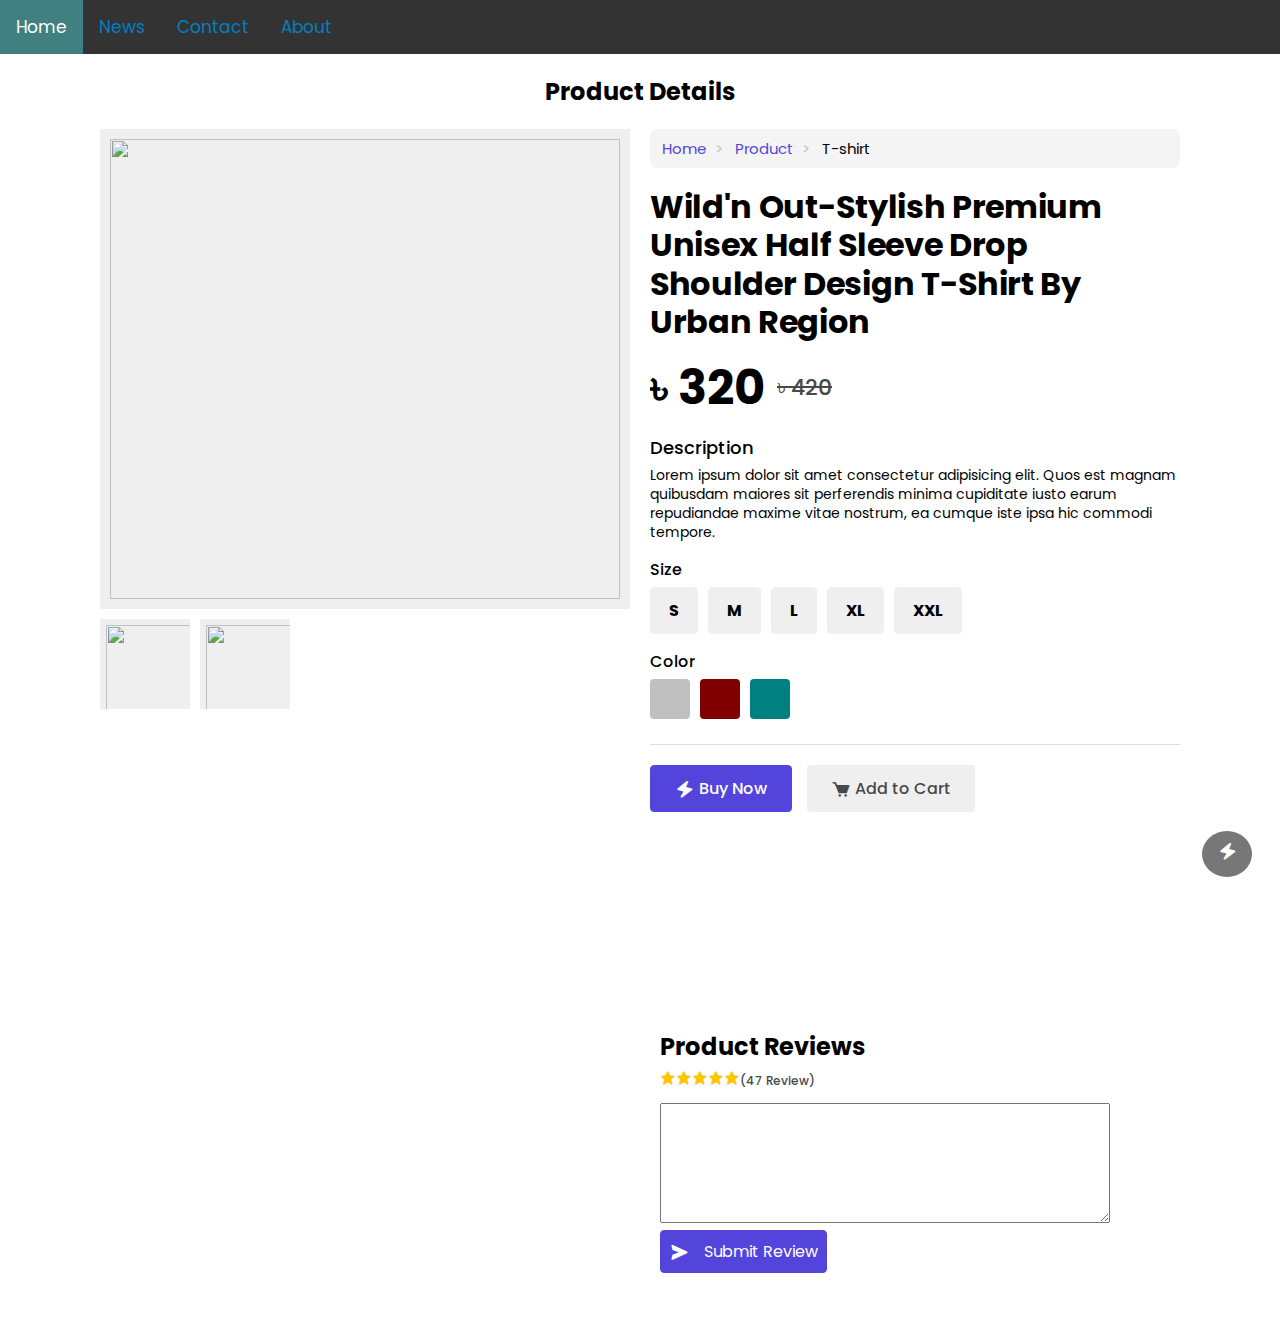
==== commit 485f753e: "add" ====
--- a/index.html
+++ b/index.html
@@ -22,12 +22,14 @@
         <a href="#about">About</a>
       </div>
     </header>
-    <main>
+    <main >
+      <h2 style="text-align: center; margin: 20px;">Product Details </h2>
+
       <!-- Product Details Section -->
-      <section class="container">
-        <section class="single-product">
+      <section style="overflow:hidden;" class="container">
+        <section  class="single-product">
           <div class="row">
-            <div class="col-6">
+            <div class="col-6" >
               <div class="product-image">
                 <div class="product-image-main">
                   <img
@@ -50,16 +52,16 @@
                 </div>
               </div>
             </div>
-            <div class="col-6">
+            <div class="col-6" style="height:900px;" >
               <div class="breadcrumb">
                 <span><a href="#">Home</a></span>
                 <span><a href="#">Product</a></span>
                 <span class="active">T-shirt</span>
               </div>
 
-              <div class="product">
-                <div class="product-title">
-                  <h2>
+              <div class="product"  >
+                <div class="product-title"  >
+                  <h2 style="overflow:hidden;">
                     Wild'n Out-Stylish Premium Unisex Half Sleeve Drop Shoulder
                     Design T-Shirt By Urban Region
                   </h2>
@@ -189,7 +191,7 @@
           <div id="reviews-container"></div>
           <form>
             <textarea style="height: 120px; width: 450px"></textarea>
-            <button class="product-btn-group submit-review button">
+            <button onclick="getData()" class="product-btn-group submit-review button">
               <i class="bx bxs-send"></i>Submit Review
             </button>
           </form>
@@ -211,7 +213,11 @@
           </form>
       </section>
     </main>
-    <script src="./src/scripts/main.js"></script>
+    <script type="" src="./src/scripts/main.js"></script>
+    <script type="module" src="./src//scripts//dashboard.js">
+      
+      
+      </script>
     <script>
       function openForm() {
         document.getElementById("myForm").style.display = "block";
--- a/assets/styles/main.css
+++ b/assets/styles/main.css
@@ -4,7 +4,7 @@
 * {
   padding: 0;
   margin: 0;
-
+  overflow-x:hidden;
   box-sizing: border-box;
   font-family: "Poppins", sans-serif;
 }
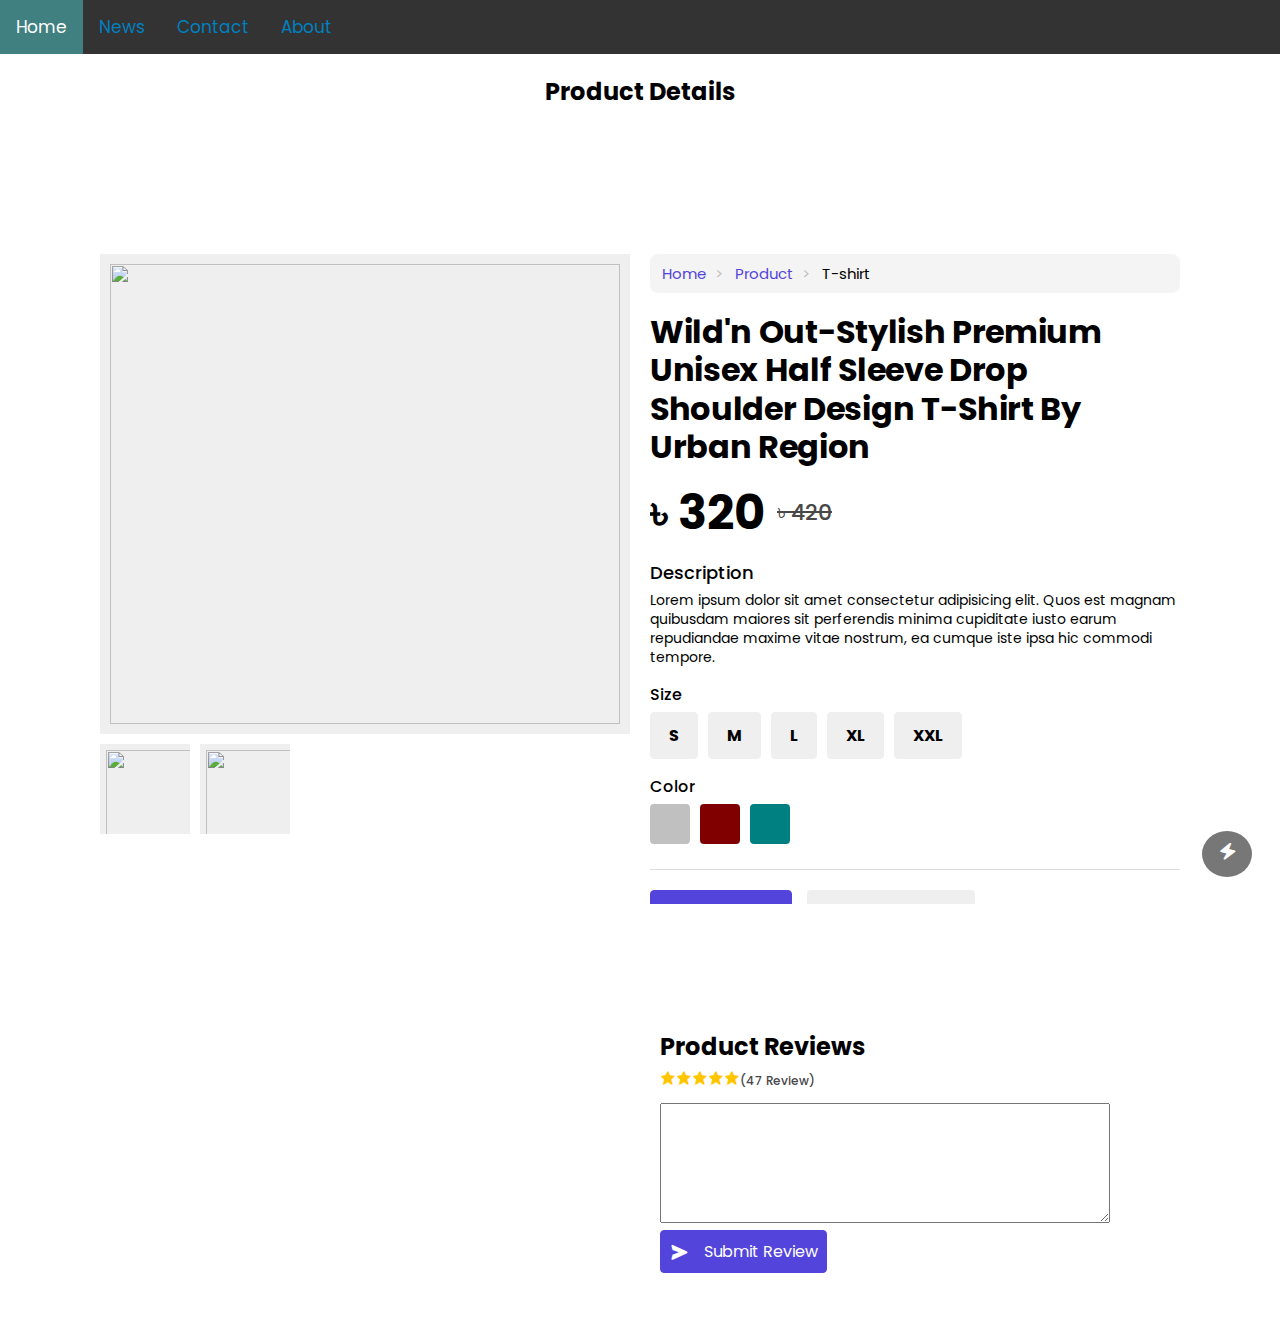
==== commit 842ad3a4: "review chat and dashboard added" ====
--- a/index.html
+++ b/index.html
@@ -52,7 +52,7 @@
                 </div>
               </div>
             </div>
-            <div class="col-6" style="height:900px;" >
+            <div class="col-6" style="height:650px;" >
               <div class="breadcrumb">
                 <span><a href="#">Home</a></span>
                 <span><a href="#">Product</a></span>
@@ -214,10 +214,9 @@
       </section>
     </main>
     <script type="" src="./src/scripts/main.js"></script>
-    <script type="module" src="./src//scripts//dashboard.js">
-      
-      
-      </script>
+    <script type="module" src="./src//scripts//dashboard.js"></script>
+    <script src="https://cdn.jsdelivr.net/npm/chart.js"></script>
+
     <script>
       function openForm() {
         document.getElementById("myForm").style.display = "block";
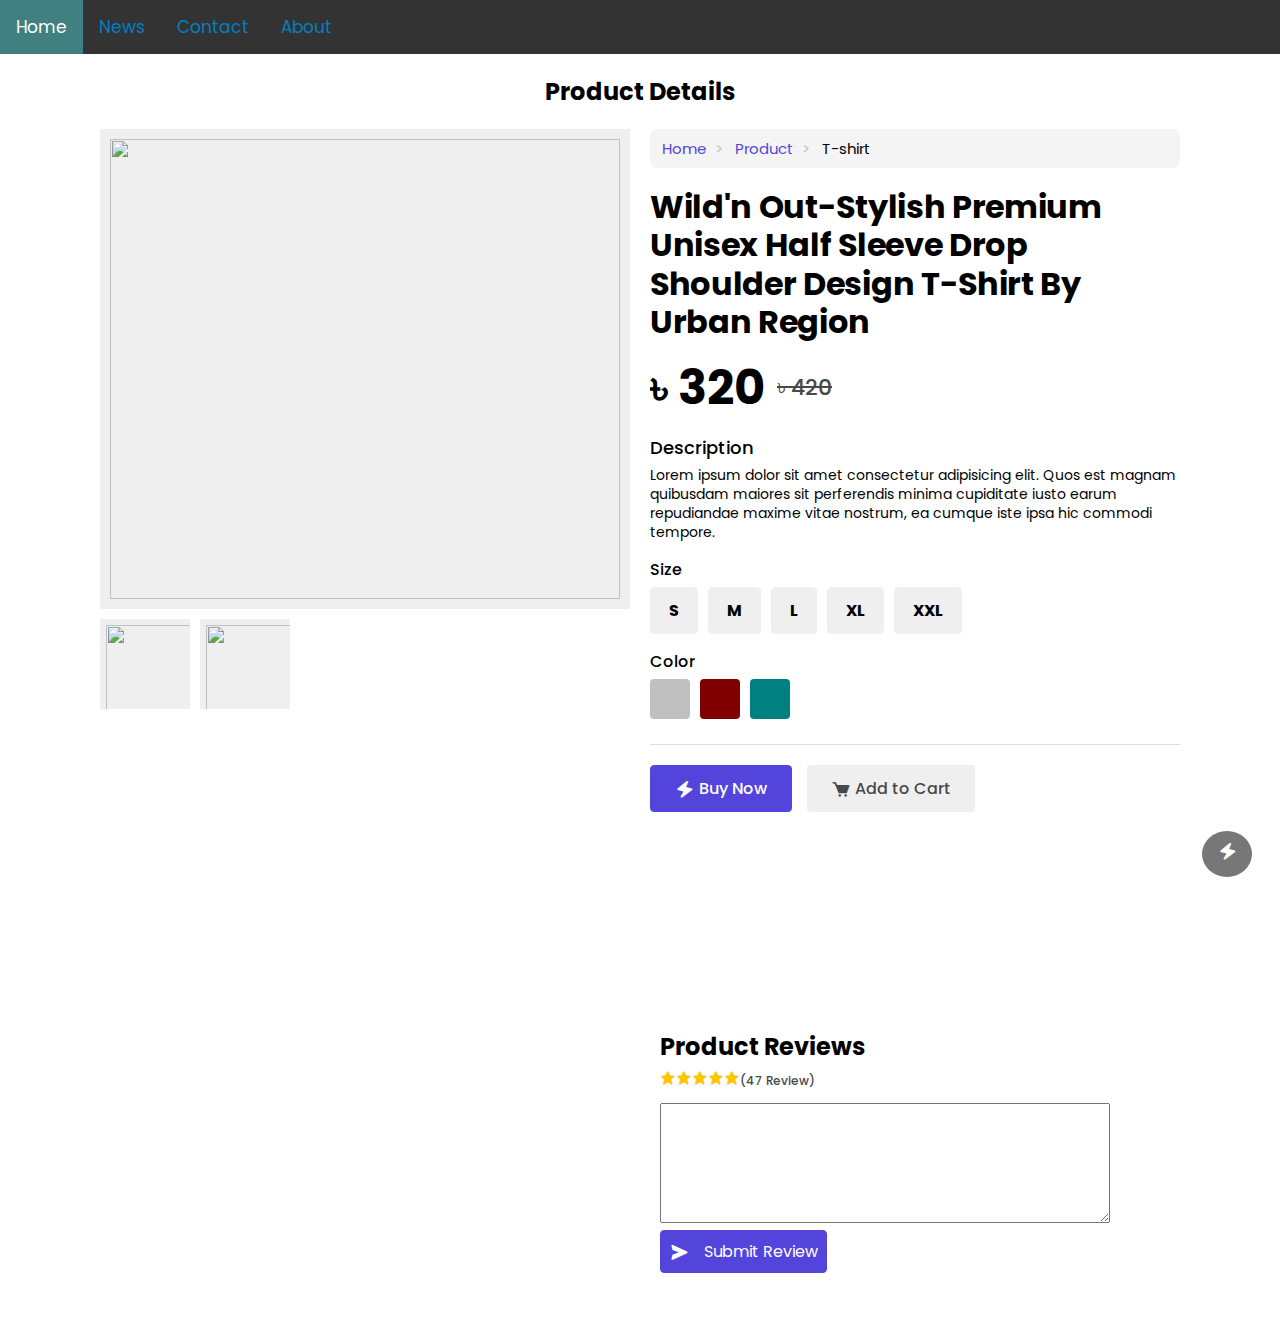
==== commit ea6ae465: "employee added" ====
--- a/index.html
+++ b/index.html
@@ -52,7 +52,7 @@
                 </div>
               </div>
             </div>
-            <div class="col-6" style="height:650px;" >
+            <div class="col-6" style="height:900px;" >
               <div class="breadcrumb">
                 <span><a href="#">Home</a></span>
                 <span><a href="#">Product</a></span>
@@ -214,9 +214,11 @@
       </section>
     </main>
     <script type="" src="./src/scripts/main.js"></script>
+    <script type="module" src="./src//scripts//main.js"></script>
     <script type="module" src="./src//scripts//dashboard.js"></script>
-    <script src="https://cdn.jsdelivr.net/npm/chart.js"></script>
-
+      
+      
+      </script>
     <script>
       function openForm() {
         document.getElementById("myForm").style.display = "block";
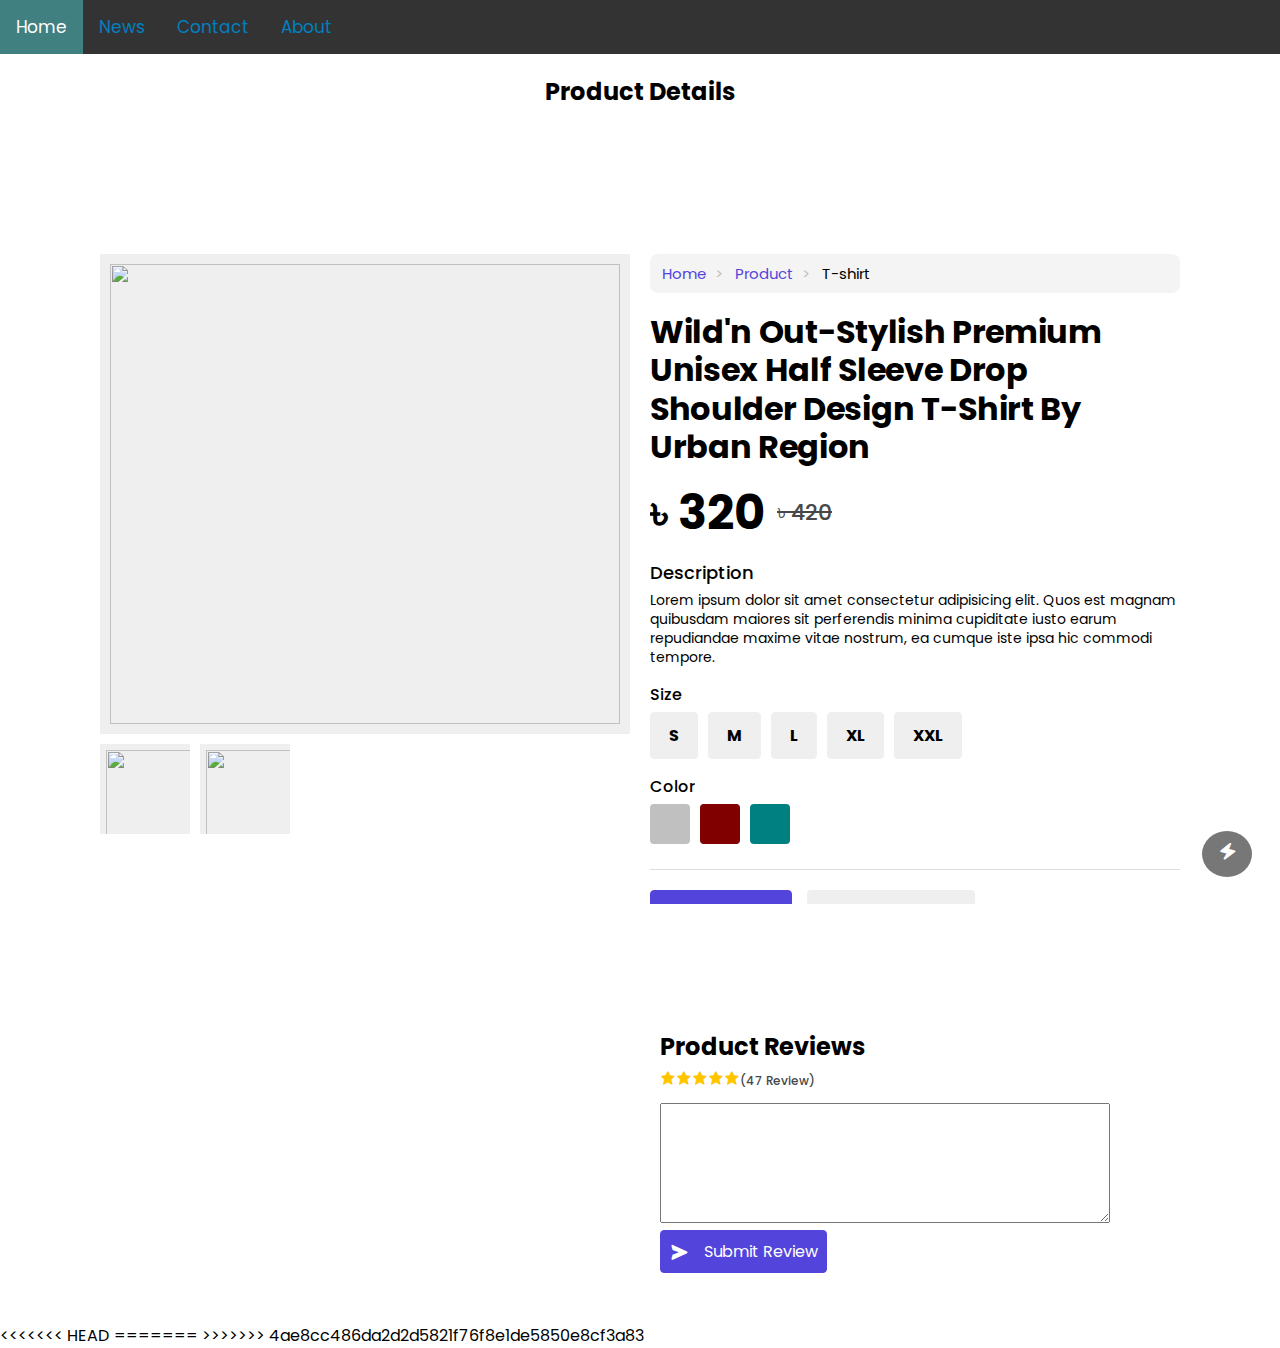
==== commit 30727b30: "employee added" ====
--- a/index.html
+++ b/index.html
@@ -52,7 +52,7 @@
                 </div>
               </div>
             </div>
-            <div class="col-6" style="height:900px;" >
+            <div class="col-6" style="height:650px;" >
               <div class="breadcrumb">
                 <span><a href="#">Home</a></span>
                 <span><a href="#">Product</a></span>
@@ -214,11 +214,17 @@
       </section>
     </main>
     <script type="" src="./src/scripts/main.js"></script>
+<<<<<<< HEAD
     <script type="module" src="./src//scripts//main.js"></script>
     <script type="module" src="./src//scripts//dashboard.js"></script>
       
       
       </script>
+=======
+    <script type="module" src="./src//scripts//dashboard.js"></script>
+    <script src="https://cdn.jsdelivr.net/npm/chart.js"></script>
+
+>>>>>>> 4ae8cc486da2d2d5821f76f8e1de5850e8cf3a83
     <script>
       function openForm() {
         document.getElementById("myForm").style.display = "block";
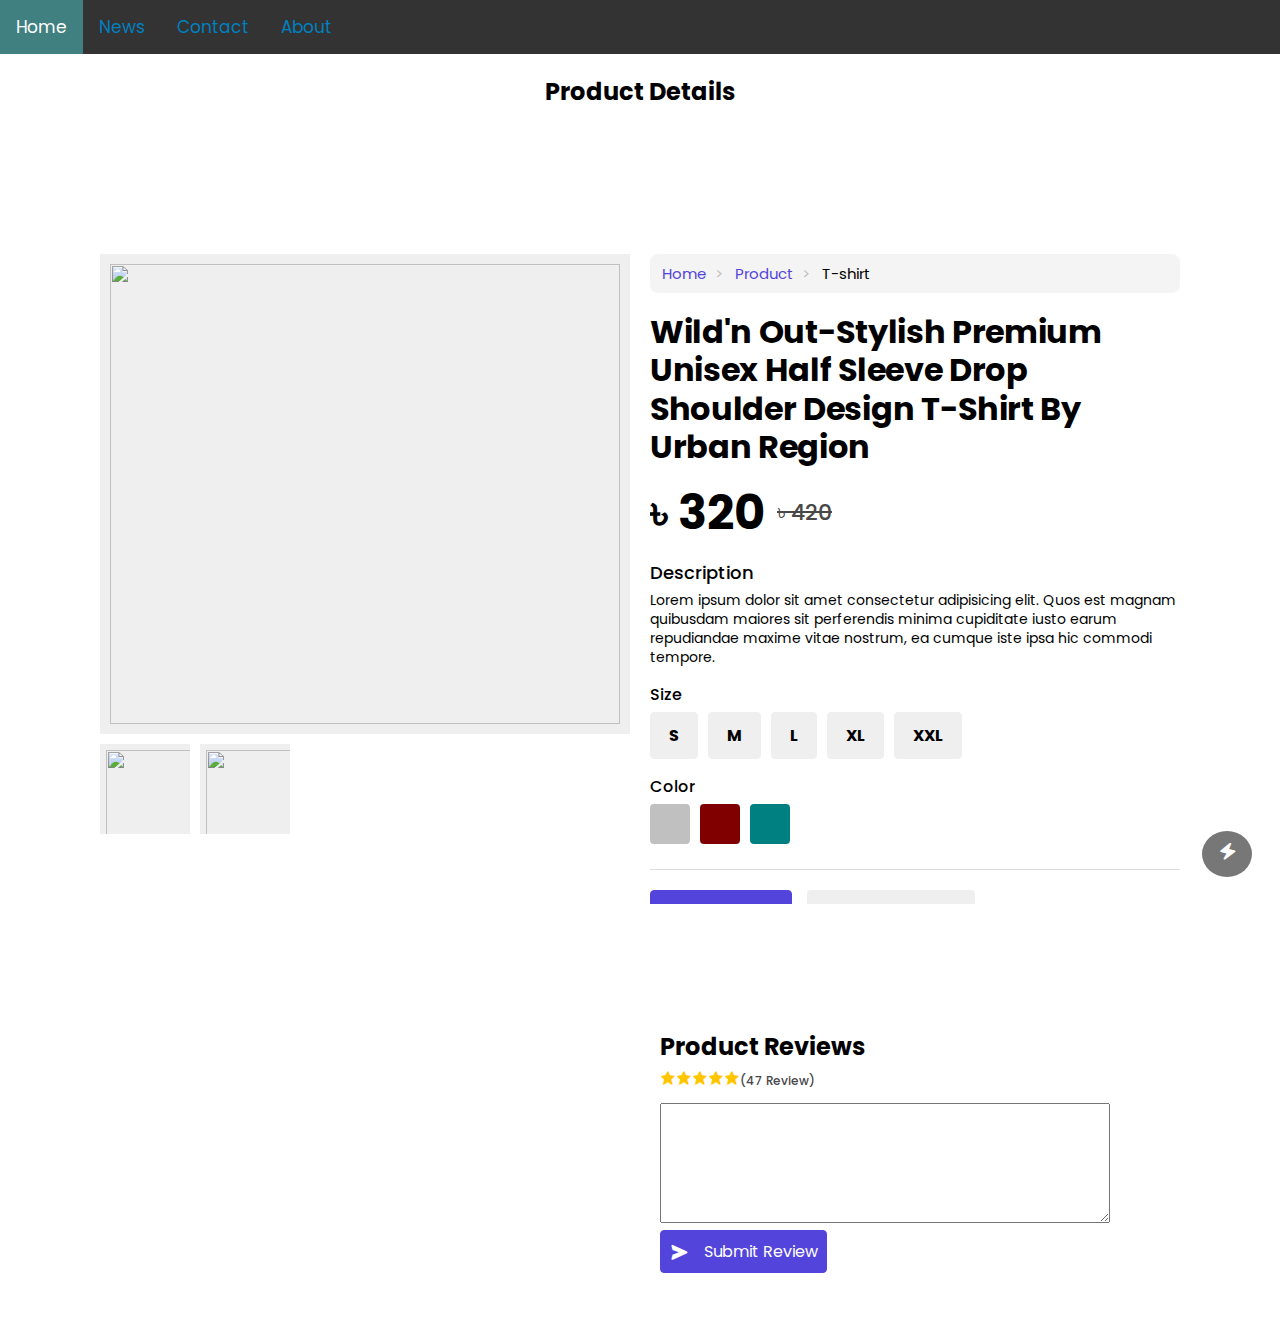
==== commit f0cba79d: "DoughnutChart updated" ====
--- a/index.html
+++ b/index.html
@@ -214,17 +214,9 @@
       </section>
     </main>
     <script type="" src="./src/scripts/main.js"></script>
-<<<<<<< HEAD
-    <script type="module" src="./src//scripts//main.js"></script>
-    <script type="module" src="./src//scripts//dashboard.js"></script>
-      
-      
-      </script>
-=======
     <script type="module" src="./src//scripts//dashboard.js"></script>
     <script src="https://cdn.jsdelivr.net/npm/chart.js"></script>
 
->>>>>>> 4ae8cc486da2d2d5821f76f8e1de5850e8cf3a83
     <script>
       function openForm() {
         document.getElementById("myForm").style.display = "block";
